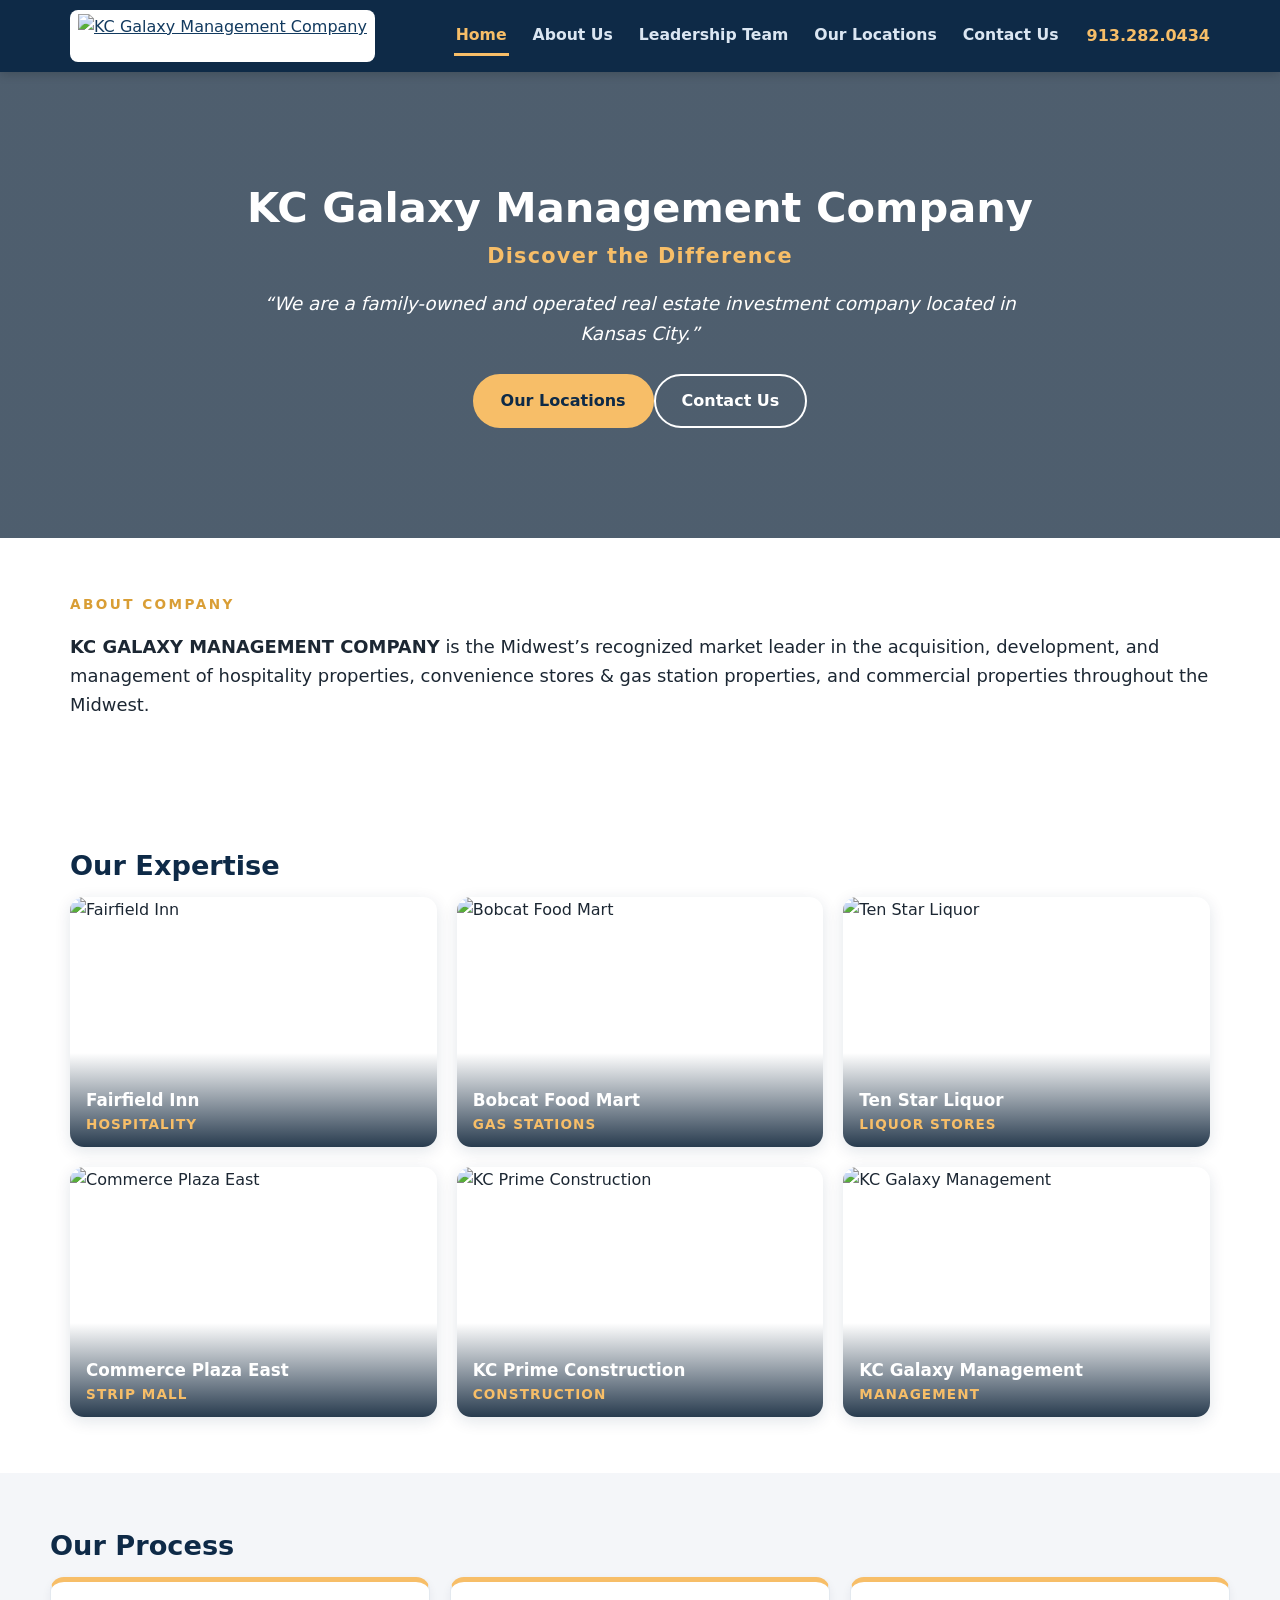
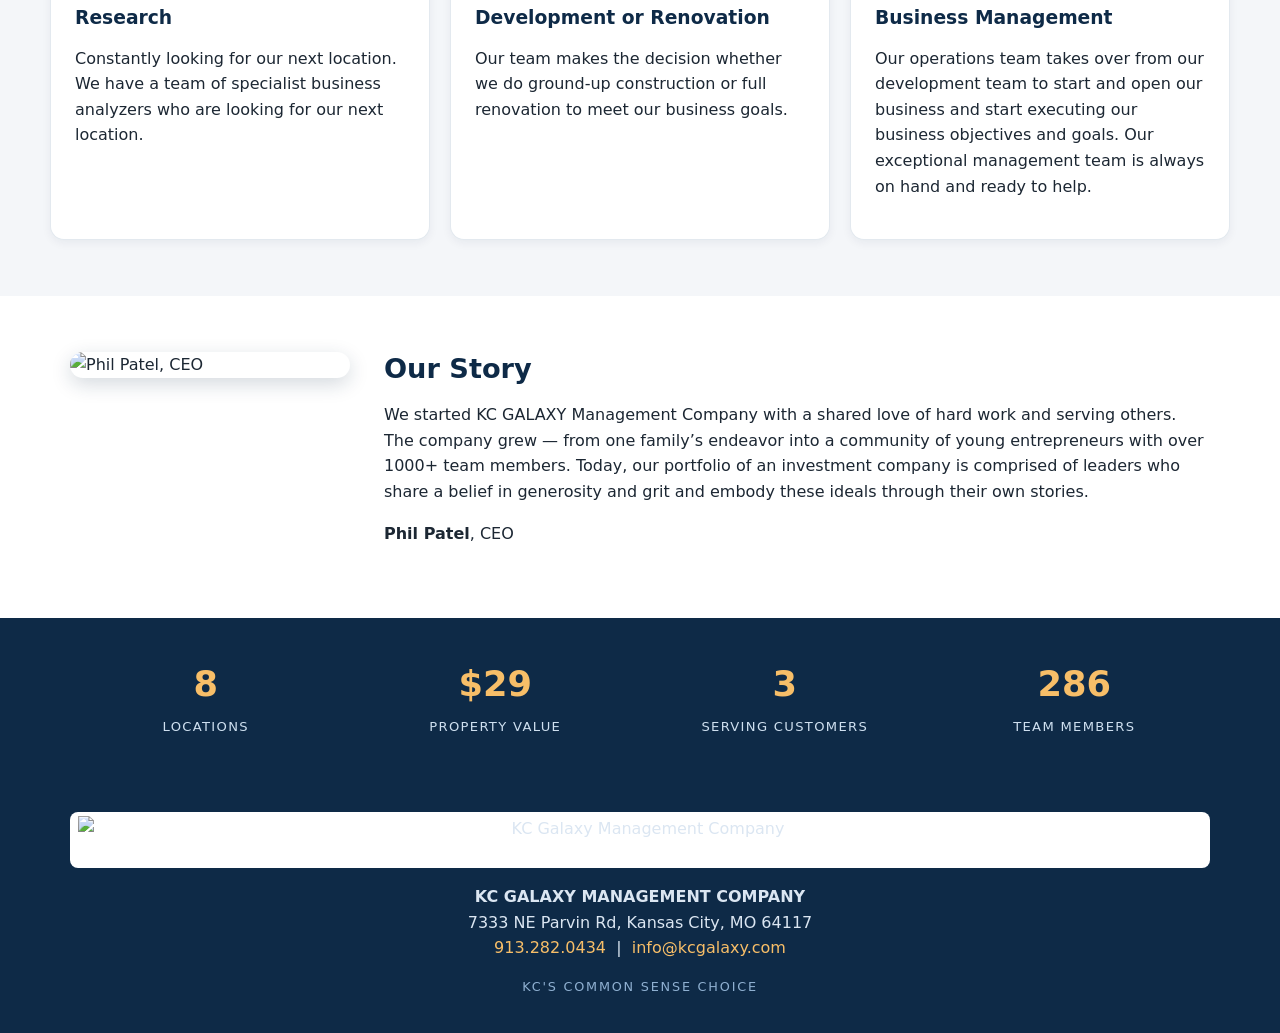
==== index.html @ 601f6ada "KC Galaxy static HTML website — clean rebuild converted from WordPress (5 pages, CSS, JS)" ====
<!DOCTYPE html>
<html lang="en">
<head>
<meta charset="UTF-8">
<meta name="viewport" content="width=device-width, initial-scale=1.0">
<title>KC Galaxy Management Company – Discover the Difference</title>
<meta name="description" content="KC Galaxy Management Company is a family-owned real estate investment company in Kansas City — hospitality, convenience stores, gas stations and commercial properties.">
<link rel="icon" href="assets/img/cropped-jpg-1-01-scaled-1-192x192.jpg">
<link rel="stylesheet" href="assets/style.css">
</head>
<body>
<header class="site-header">
  <div class="wrap header-in">
    <a class="brand" href="index.html"><img src="assets/img/logo.png" alt="KC Galaxy Management Company"></a>
    <button class="nav-toggle" aria-label="Menu" onclick="document.querySelector('.main-nav').classList.toggle('open')">&#9776;</button>
    <nav class="main-nav">
<a href="index.html" class="active">Home</a>
<a href="about.html">About Us</a>
<a href="leadership.html">Leadership Team</a>
<a href="locations.html">Our Locations</a>
<a href="contact.html">Contact Us</a>
    </nav>
    <a class="header-call" href="tel:+19132820434">913.282.0434</a>
  </div>
</header>

<section class="hero">
  <div class="wrap hero-in">
    <h1>KC Galaxy Management Company</h1>
    <p class="hero-tag">Discover the Difference</p>
    <p class="hero-quote">&ldquo;We are a family-owned and operated real estate investment company located in Kansas City.&rdquo;</p>
    <div class="hero-cta"><a class="btn" href="locations.html">Our Locations</a><a class="btn btn-ghost" href="contact.html">Contact Us</a></div>
  </div>
</section>
<section class="wrap section">
  <p class="kicker">About Company</p>
  <p class="lead"><strong>KC GALAXY MANAGEMENT COMPANY</strong> is the Midwest&rsquo;s recognized market leader in the acquisition, development, and management of hospitality properties, convenience stores &amp; gas station properties, and commercial properties throughout the Midwest.</p>
</section>
<section class="wrap section">
  <h2>Our Expertise</h2>
  <div class="exp-grid">
<figure class="exp-card"><img src="assets/img/fairfield-18.jpg" alt="Fairfield Inn" loading="lazy"><figcaption><strong>Fairfield Inn</strong><span>Hospitality</span></figcaption></figure>
<figure class="exp-card"><img src="assets/img/Bobcat-1.jpg" alt="Bobcat Food Mart" loading="lazy"><figcaption><strong>Bobcat Food Mart</strong><span>Gas Stations</span></figcaption></figure>
<figure class="exp-card"><img src="assets/img/Ten-Star-Liquor-5-1-1024x576.jpg" alt="Ten Star Liquor" loading="lazy"><figcaption><strong>Ten Star Liquor</strong><span>Liquor Stores</span></figcaption></figure>
<figure class="exp-card"><img src="assets/img/941-E-23rd-St-Lawrence-KS-primary-photo-1-Large.jpg" alt="Commerce Plaza East" loading="lazy"><figcaption><strong>Commerce Plaza East</strong><span>Strip Mall</span></figcaption></figure>
<figure class="exp-card"><img src="assets/img/IMG_1675-1024x768.jpg" alt="KC Prime Construction" loading="lazy"><figcaption><strong>KC Prime Construction</strong><span>Construction</span></figcaption></figure>
<figure class="exp-card"><img src="assets/img/thumbnail_IMG_4917-e1696533076357-1024x687.jpg" alt="KC Galaxy Management" loading="lazy"><figcaption><strong>KC Galaxy Management</strong><span>Management</span></figcaption></figure>
  </div>
</section>
<section class="section alt">
  <div class="wrap">
    <h2>Our Process</h2>
    <div class="steps">
      <div class="step"><h3>Research</h3><p>Constantly looking for our next location. We have a team of specialist business analyzers who are looking for our next location.</p></div>
      <div class="step"><h3>Development or Renovation</h3><p>Our team makes the decision whether we do ground-up construction or full renovation to meet our business goals.</p></div>
      <div class="step"><h3>Business Management</h3><p>Our operations team takes over from our development team to start and open our business and start executing our business objectives and goals. Our exceptional management team is always on hand and ready to help.</p></div>
    </div>
  </div>
</section>
<section class="wrap section story">
  <img class="story-photo" src="assets/img/WhatsApp-Image-2023-02-01-at-8.28.18-PM-e1696095762791-300x500.jpeg" alt="Phil Patel, CEO">
  <div>
    <h2>Our Story</h2>
    <p>We started KC GALAXY Management Company with a shared love of hard work and serving others. The company grew &mdash; from one family&rsquo;s endeavor into a community of young entrepreneurs with over 1000+ team members. Today, our portfolio of an investment company is comprised of leaders who share a belief in generosity and grit and embody these ideals through their own stories.</p>
    <p><strong>Phil Patel</strong>, CEO</p>
  </div>
</section>
<section class="counters">
  <div class="wrap counters-in">
    <div class="counter"><span class="num" data-count="29">0</span><span class="lbl">Locations</span></div>
    <div class="counter"><span class="num" data-count="100" data-prefix="$" data-suffix="M+">0</span><span class="lbl">Property Value</span></div>
    <div class="counter"><span class="num" data-count="10" data-suffix="M+">0</span><span class="lbl">Serving Customers</span></div>
    <div class="counter"><span class="num" data-count="1000" data-suffix="+">0</span><span class="lbl">Team Members</span></div>
  </div>
</section>

<footer class="site-footer">
  <div class="wrap footer-in">
    <img src="assets/img/logo.png" alt="KC Galaxy Management Company" class="footer-logo">
    <p><strong>KC GALAXY MANAGEMENT COMPANY</strong><br>
    7333 NE Parvin Rd, Kansas City, MO 64117<br>
    <a href="tel:+19132820434">913.282.0434</a> &nbsp;|&nbsp; <a href="mailto:info@kcgalaxy.com">info@kcgalaxy.com</a></p>
    <p class="fine">KC'S COMMON SENSE CHOICE</p>
  </div>
</footer>
<script src="assets/main.js"></script>
</body>
</html>
---- assets/style.css ----
:root{
  --navy:#0e2a47; --navy2:#123a5f; --gold:#f7be68; --gold-d:#d99e35;
  --ink:#1c2733; --muted:#5b6b7b; --bg:#ffffff; --alt:#f4f6f9; --line:#e3e9ef;
  --radius:14px;
}
*{box-sizing:border-box}
html{scroll-behavior:smooth}
body{margin:0;font-family:"Segoe UI",system-ui,-apple-system,Arial,sans-serif;color:var(--ink);background:var(--bg);line-height:1.6}
img{max-width:100%;display:block}
a{color:var(--navy2)}
.wrap{max-width:1180px;margin:0 auto;padding:0 20px}
.section{padding:56px 20px}
.section.alt{background:var(--alt);max-width:none}
.section.alt .wrap{padding:0}
h1,h2,h3,h4{color:var(--navy);line-height:1.25;margin:0 0 14px}
h2{font-size:1.7rem}
.lead{font-size:1.12rem}
.kicker{text-transform:uppercase;letter-spacing:.18em;color:var(--gold-d);font-weight:700;font-size:.85rem;margin:0 0 8px}
.btn{display:inline-block;background:var(--gold);color:var(--navy);font-weight:700;padding:12px 26px;border-radius:999px;text-decoration:none;border:2px solid var(--gold);cursor:pointer;font-size:1rem}
.btn:hover{background:var(--gold-d);border-color:var(--gold-d)}
.btn-ghost{background:transparent;color:#fff;border-color:#fff}
.btn-ghost:hover{background:rgba(255,255,255,.15);border-color:#fff}

/* Header */
.site-header{background:var(--navy);position:sticky;top:0;z-index:50;box-shadow:0 2px 10px rgba(0,0,0,.18)}
.header-in{display:flex;align-items:center;gap:26px;padding-top:10px;padding-bottom:10px}
.brand img{height:52px;width:auto;background:#fff;border-radius:8px;padding:4px 8px}
.main-nav{display:flex;gap:22px;margin-left:auto}
.main-nav a{color:#dbe6f2;text-decoration:none;font-weight:600;font-size:.98rem;padding:6px 2px;border-bottom:3px solid transparent}
.main-nav a:hover{color:#fff}
.main-nav a.active{color:var(--gold);border-color:var(--gold)}
.header-call{color:var(--gold);font-weight:800;text-decoration:none;white-space:nowrap}
.nav-toggle{display:none;background:none;border:none;color:#fff;font-size:1.6rem;margin-left:auto;cursor:pointer}

/* Hero */
.hero{background:linear-gradient(rgba(10,32,54,.72),rgba(10,32,54,.72)),url('img/qtq80-vEx5zf.jpeg') center/cover no-repeat;color:#fff;text-align:center;padding:110px 0}
.hero h1{color:#fff;font-size:2.6rem;margin-bottom:6px}
.hero-tag{color:var(--gold);font-size:1.3rem;font-weight:700;letter-spacing:.06em;margin:0 0 16px}
.hero-quote{font-size:1.15rem;font-style:italic;max-width:760px;margin:0 auto 26px}
.band{background:linear-gradient(120deg,var(--navy),var(--navy2));color:#fff;padding:52px 0}
.band h1{color:#fff;font-size:2.1rem;margin:0}
.band p{color:var(--gold);margin:6px 0 0;font-size:1.05rem}

/* Expertise */
.exp-grid{display:grid;grid-template-columns:repeat(auto-fill,minmax(300px,1fr));gap:20px}
.exp-card{margin:0;border-radius:var(--radius);overflow:hidden;position:relative;box-shadow:0 4px 16px rgba(14,42,71,.12)}
.exp-card img{width:100%;height:250px;object-fit:cover}
.exp-card figcaption{position:absolute;left:0;right:0;bottom:0;background:linear-gradient(transparent,rgba(10,32,54,.88));color:#fff;padding:34px 16px 12px;display:flex;flex-direction:column}
.exp-card figcaption strong{font-size:1.05rem}
.exp-card figcaption span{color:var(--gold);font-size:.85rem;font-weight:600;text-transform:uppercase;letter-spacing:.08em}

/* Process */
.steps{display:grid;grid-template-columns:repeat(auto-fit,minmax(260px,1fr));gap:20px}
.step{background:#fff;border:1px solid var(--line);border-top:5px solid var(--gold);border-radius:var(--radius);padding:24px;box-shadow:0 3px 10px rgba(14,42,71,.06)}

/* Story + counters */
.story{display:grid;grid-template-columns:280px 1fr;gap:34px;align-items:start}
.story-photo{border-radius:var(--radius);box-shadow:0 6px 20px rgba(14,42,71,.18)}
.counters{background:var(--navy);color:#fff}
.counters-in{display:grid;grid-template-columns:repeat(auto-fit,minmax(180px,1fr));gap:18px;text-align:center;padding-top:38px;padding-bottom:38px}
.counter .num{display:block;font-size:2.2rem;font-weight:800;color:var(--gold)}
.counter .lbl{text-transform:uppercase;letter-spacing:.1em;font-size:.82rem;color:#cfe0f0}

/* About */
.about-in{display:grid;grid-template-columns:1fr 340px;gap:36px;align-items:start}
.about-in img{border-radius:var(--radius)}

/* Leadership */
.exec{display:grid;grid-template-columns:220px 1fr;gap:26px;padding:28px 0;border-bottom:1px solid var(--line)}
.exec img{border-radius:var(--radius);width:220px;height:240px;object-fit:cover}
.exec .role{color:var(--gold-d);font-weight:700;text-transform:uppercase;letter-spacing:.08em;font-size:.88rem;margin-top:-8px}
.team-h{margin-top:44px}
.staff-grid{display:grid;grid-template-columns:repeat(auto-fill,minmax(230px,1fr));gap:16px}
.staff-card{background:var(--alt);border:1px solid var(--line);border-radius:var(--radius);padding:18px}
.staff-card h4{margin:0 0 4px}
.staff-card p{margin:0;color:var(--muted);font-size:.92rem}

/* Locations */
.loc-grid{display:grid;grid-template-columns:repeat(auto-fill,minmax(300px,1fr));gap:20px}
.loc-card{background:#fff;border:1px solid var(--line);border-radius:var(--radius);overflow:hidden;box-shadow:0 3px 12px rgba(14,42,71,.07);display:flex;flex-direction:column}
.loc-card img{width:100%;height:210px;object-fit:cover}
.loc-body{padding:16px 18px 18px;display:flex;flex-direction:column;gap:4px;flex:1}
.loc-body h3{margin:0;font-size:1.08rem}
.loc-body .addr{margin:0;color:var(--muted);font-size:.95rem}
.card-link{margin-top:auto;padding-top:10px;font-weight:700;color:var(--gold-d);text-decoration:none}
.card-link:hover{text-decoration:underline}

/* Contact */
.contact-grid{display:grid;grid-template-columns:1fr 1fr;gap:44px;align-items:start}
.contact-photo{width:180px;border-radius:var(--radius);margin:14px 0}
.map iframe{width:100%;height:260px;border:0;border-radius:var(--radius)}
.contact-form{display:flex;flex-direction:column;gap:14px;background:var(--alt);border:1px solid var(--line);border-radius:var(--radius);padding:24px}
.contact-form label{font-weight:600;display:flex;flex-direction:column;gap:6px}
.contact-form input,.contact-form select,.contact-form textarea{font:inherit;padding:11px 12px;border:1px solid #c7d2dd;border-radius:9px;background:#fff;width:100%}
.contact-form button{align-self:flex-start}

/* Footer */
.site-footer{background:var(--navy);color:#dbe6f2;margin-top:0}
.footer-in{text-align:center;padding-top:36px;padding-bottom:36px}
.footer-logo{height:56px;width:auto;margin:0 auto 14px;background:#fff;border-radius:8px;padding:4px 8px}
.site-footer a{color:var(--gold);text-decoration:none}
.site-footer .fine{color:#8fb0d1;letter-spacing:.14em;font-size:.8rem;margin-bottom:0}

@media (max-width:820px){
  .main-nav{display:none;position:absolute;top:100%;left:0;right:0;background:var(--navy);flex-direction:column;padding:14px 22px;gap:10px}
  .main-nav.open{display:flex}
  .nav-toggle{display:block}
  .header-call{display:none}
  .hero{padding:70px 0}
  .hero h1{font-size:2rem}
  .story,.about-in,.contact-grid{grid-template-columns:1fr}
  .exec{grid-template-columns:1fr}
  .exec img{width:200px;height:auto}
}
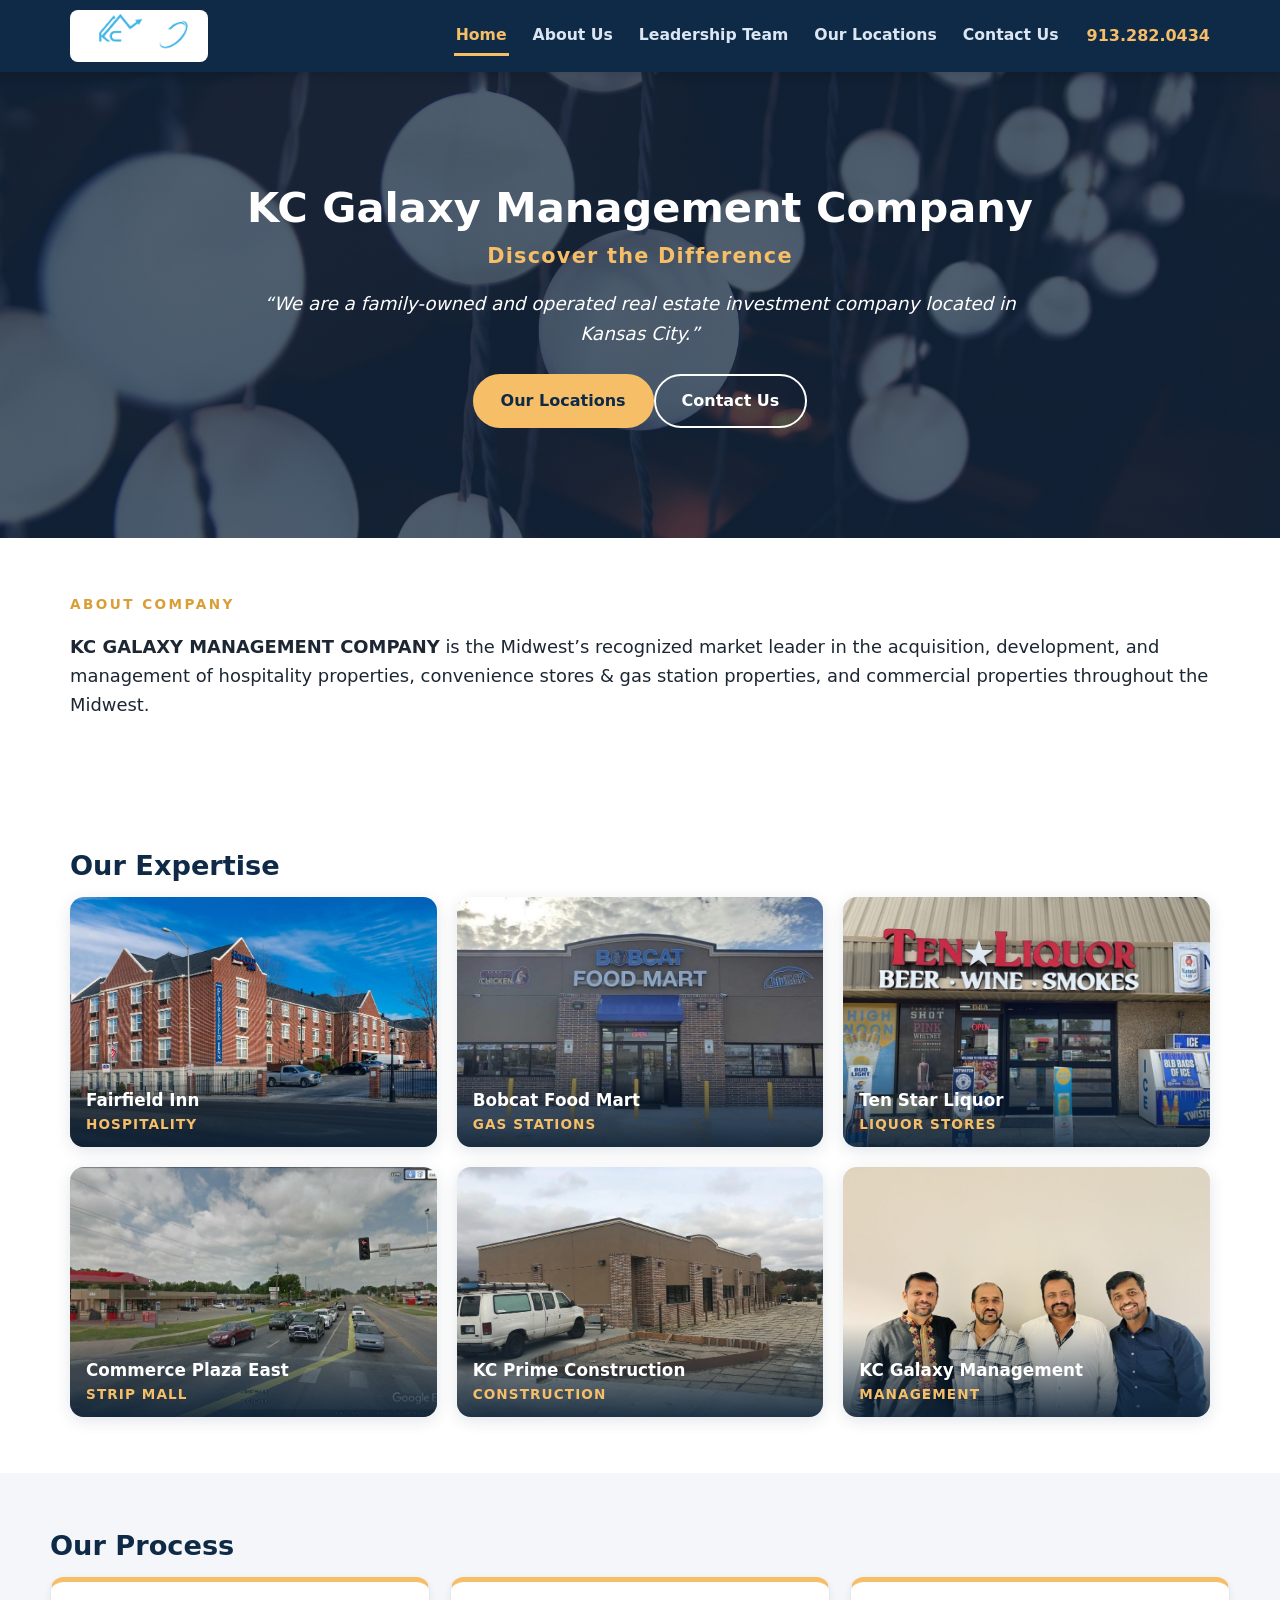
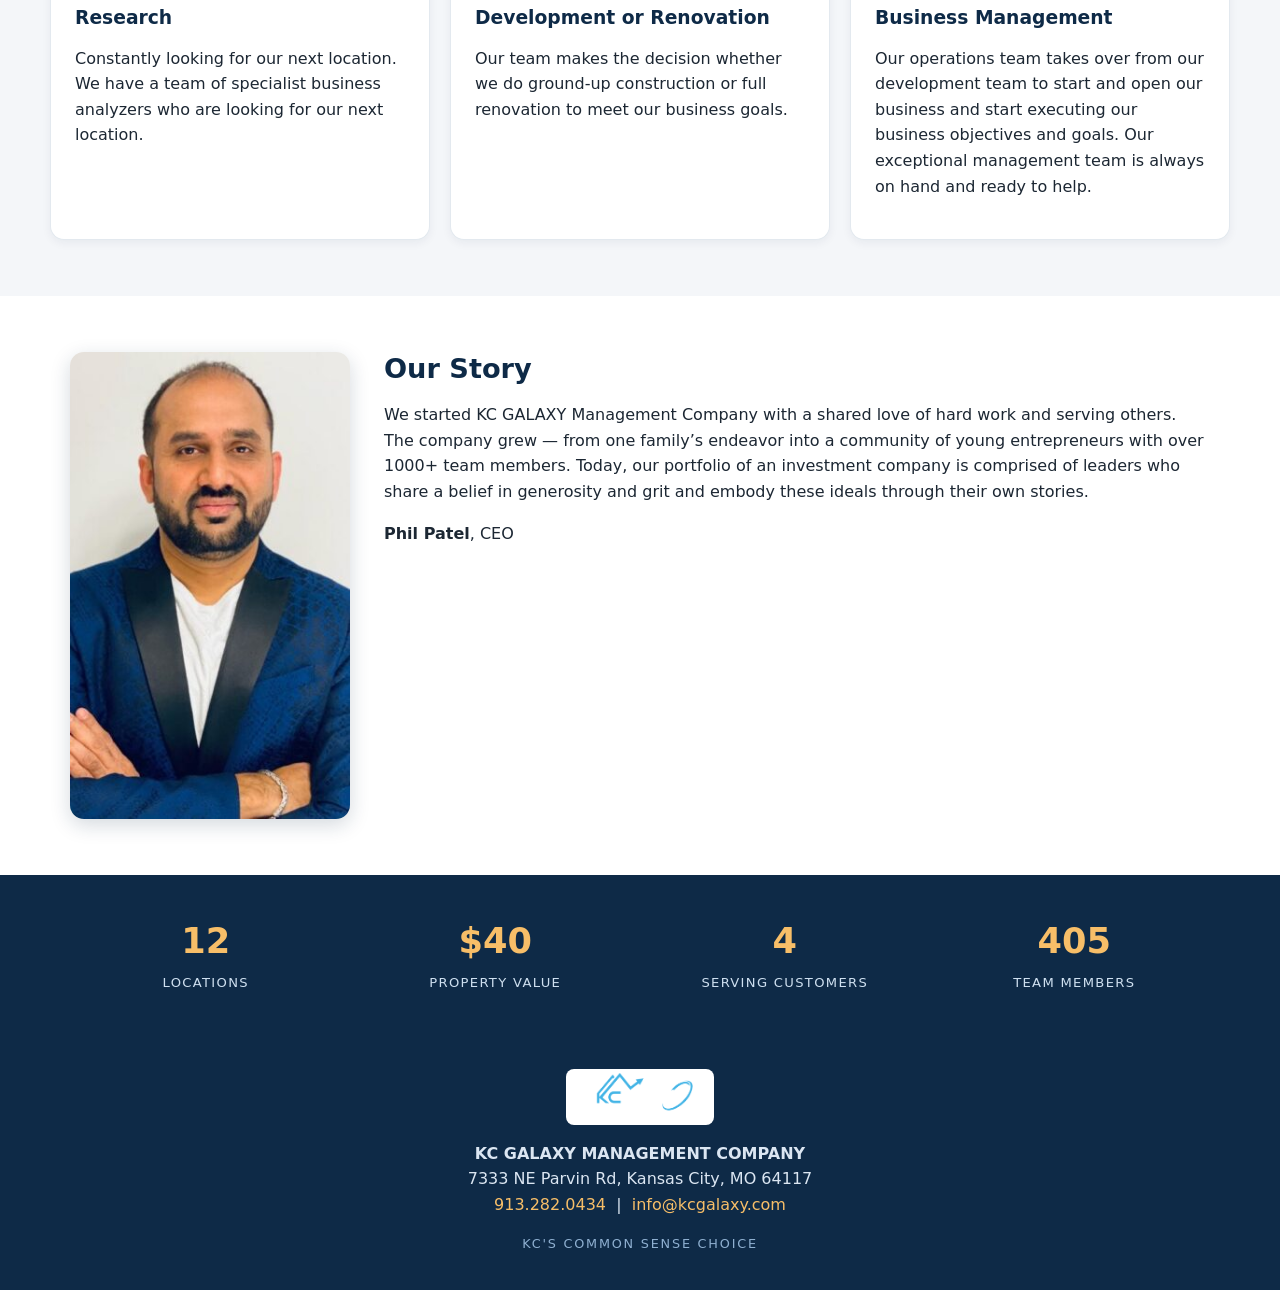
==== commit 38ae065a: "Fix image paths: point pages and CSS to the img/ folder at repo root" ====
--- a/index.html
+++ b/index.html
@@ -5,13 +5,13 @@
 <meta name="viewport" content="width=device-width, initial-scale=1.0">
 <title>KC Galaxy Management Company – Discover the Difference</title>
 <meta name="description" content="KC Galaxy Management Company is a family-owned real estate investment company in Kansas City — hospitality, convenience stores, gas stations and commercial properties.">
-<link rel="icon" href="assets/img/cropped-jpg-1-01-scaled-1-192x192.jpg">
+<link rel="icon" href="img/cropped-jpg-1-01-scaled-1-192x192.jpg">
 <link rel="stylesheet" href="assets/style.css">
 </head>
 <body>
 <header class="site-header">
   <div class="wrap header-in">
-    <a class="brand" href="index.html"><img src="assets/img/logo.png" alt="KC Galaxy Management Company"></a>
+    <a class="brand" href="index.html"><img src="img/logo.png" alt="KC Galaxy Management Company"></a>
     <button class="nav-toggle" aria-label="Menu" onclick="document.querySelector('.main-nav').classList.toggle('open')">&#9776;</button>
     <nav class="main-nav">
 <a href="index.html" class="active">Home</a>
@@ -39,12 +39,12 @@
 <section class="wrap section">
   <h2>Our Expertise</h2>
   <div class="exp-grid">
-<figure class="exp-card"><img src="assets/img/fairfield-18.jpg" alt="Fairfield Inn" loading="lazy"><figcaption><strong>Fairfield Inn</strong><span>Hospitality</span></figcaption></figure>
-<figure class="exp-card"><img src="assets/img/Bobcat-1.jpg" alt="Bobcat Food Mart" loading="lazy"><figcaption><strong>Bobcat Food Mart</strong><span>Gas Stations</span></figcaption></figure>
-<figure class="exp-card"><img src="assets/img/Ten-Star-Liquor-5-1-1024x576.jpg" alt="Ten Star Liquor" loading="lazy"><figcaption><strong>Ten Star Liquor</strong><span>Liquor Stores</span></figcaption></figure>
-<figure class="exp-card"><img src="assets/img/941-E-23rd-St-Lawrence-KS-primary-photo-1-Large.jpg" alt="Commerce Plaza East" loading="lazy"><figcaption><strong>Commerce Plaza East</strong><span>Strip Mall</span></figcaption></figure>
-<figure class="exp-card"><img src="assets/img/IMG_1675-1024x768.jpg" alt="KC Prime Construction" loading="lazy"><figcaption><strong>KC Prime Construction</strong><span>Construction</span></figcaption></figure>
-<figure class="exp-card"><img src="assets/img/thumbnail_IMG_4917-e1696533076357-1024x687.jpg" alt="KC Galaxy Management" loading="lazy"><figcaption><strong>KC Galaxy Management</strong><span>Management</span></figcaption></figure>
+<figure class="exp-card"><img src="img/fairfield-18.jpg" alt="Fairfield Inn" loading="lazy"><figcaption><strong>Fairfield Inn</strong><span>Hospitality</span></figcaption></figure>
+<figure class="exp-card"><img src="img/Bobcat-1.jpg" alt="Bobcat Food Mart" loading="lazy"><figcaption><strong>Bobcat Food Mart</strong><span>Gas Stations</span></figcaption></figure>
+<figure class="exp-card"><img src="img/Ten-Star-Liquor-5-1-1024x576.jpg" alt="Ten Star Liquor" loading="lazy"><figcaption><strong>Ten Star Liquor</strong><span>Liquor Stores</span></figcaption></figure>
+<figure class="exp-card"><img src="img/941-E-23rd-St-Lawrence-KS-primary-photo-1-Large.jpg" alt="Commerce Plaza East" loading="lazy"><figcaption><strong>Commerce Plaza East</strong><span>Strip Mall</span></figcaption></figure>
+<figure class="exp-card"><img src="img/IMG_1675-1024x768.jpg" alt="KC Prime Construction" loading="lazy"><figcaption><strong>KC Prime Construction</strong><span>Construction</span></figcaption></figure>
+<figure class="exp-card"><img src="img/thumbnail_IMG_4917-e1696533076357-1024x687.jpg" alt="KC Galaxy Management" loading="lazy"><figcaption><strong>KC Galaxy Management</strong><span>Management</span></figcaption></figure>
   </div>
 </section>
 <section class="section alt">
@@ -58,7 +58,7 @@
   </div>
 </section>
 <section class="wrap section story">
-  <img class="story-photo" src="assets/img/WhatsApp-Image-2023-02-01-at-8.28.18-PM-e1696095762791-300x500.jpeg" alt="Phil Patel, CEO">
+  <img class="story-photo" src="img/WhatsApp-Image-2023-02-01-at-8.28.18-PM-e1696095762791-300x500.jpeg" alt="Phil Patel, CEO">
   <div>
     <h2>Our Story</h2>
     <p>We started KC GALAXY Management Company with a shared love of hard work and serving others. The company grew &mdash; from one family&rsquo;s endeavor into a community of young entrepreneurs with over 1000+ team members. Today, our portfolio of an investment company is comprised of leaders who share a belief in generosity and grit and embody these ideals through their own stories.</p>
@@ -76,7 +76,7 @@
 
 <footer class="site-footer">
   <div class="wrap footer-in">
-    <img src="assets/img/logo.png" alt="KC Galaxy Management Company" class="footer-logo">
+    <img src="img/logo.png" alt="KC Galaxy Management Company" class="footer-logo">
     <p><strong>KC GALAXY MANAGEMENT COMPANY</strong><br>
     7333 NE Parvin Rd, Kansas City, MO 64117<br>
     <a href="tel:+19132820434">913.282.0434</a> &nbsp;|&nbsp; <a href="mailto:info@kcgalaxy.com">info@kcgalaxy.com</a></p>
--- a/assets/style.css
+++ b/assets/style.css
@@ -33,7 +33,7 @@
 .nav-toggle{display:none;background:none;border:none;color:#fff;font-size:1.6rem;margin-left:auto;cursor:pointer}
 
 /* Hero */
-.hero{background:linear-gradient(rgba(10,32,54,.72),rgba(10,32,54,.72)),url('img/qtq80-vEx5zf.jpeg') center/cover no-repeat;color:#fff;text-align:center;padding:110px 0}
+.hero{background:linear-gradient(rgba(10,32,54,.72),rgba(10,32,54,.72)),url('../img/qtq80-vEx5zf.jpeg') center/cover no-repeat;color:#fff;text-align:center;padding:110px 0}
 .hero h1{color:#fff;font-size:2.6rem;margin-bottom:6px}
 .hero-tag{color:var(--gold);font-size:1.3rem;font-weight:700;letter-spacing:.06em;margin:0 0 16px}
 .hero-quote{font-size:1.15rem;font-style:italic;max-width:760px;margin:0 auto 26px}
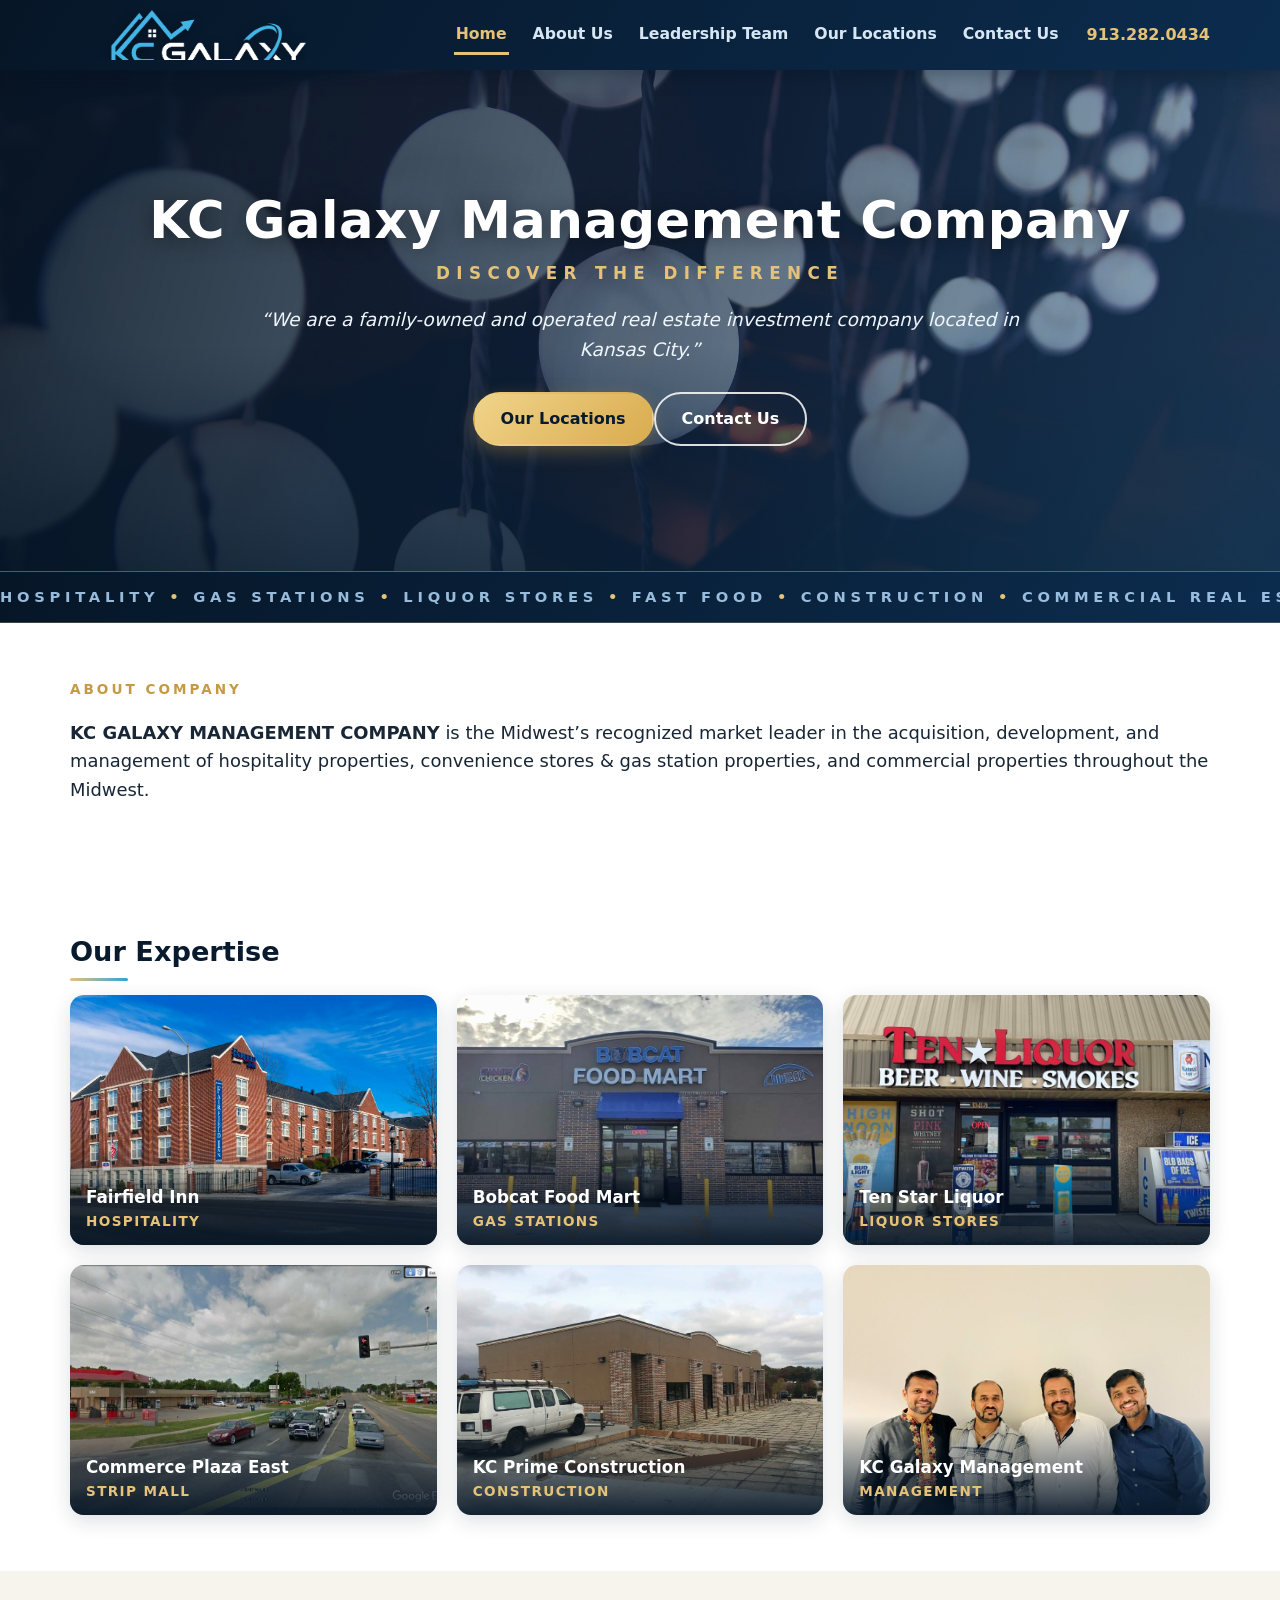
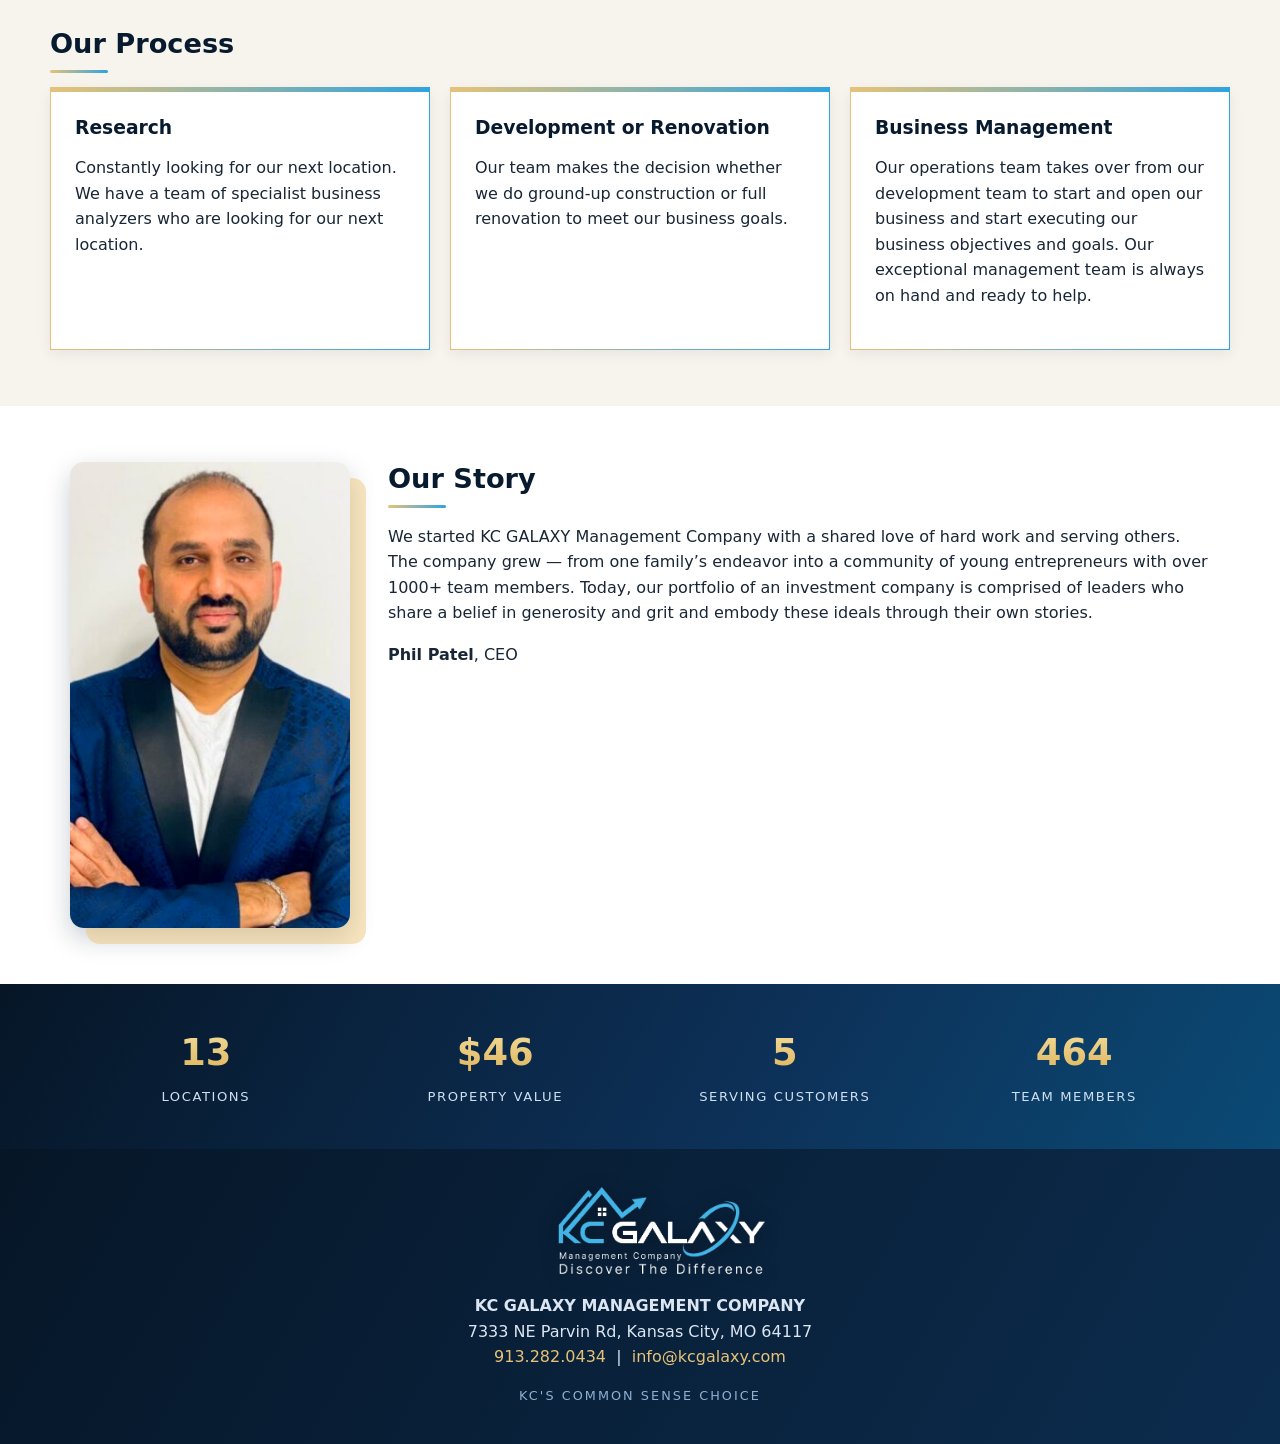
==== commit 43f2a402: "Premium redesign: logo treatment, colour grading, motion (Ken Burns hero, marquee, scroll reveal)" ====
--- a/index.html
+++ b/index.html
@@ -32,6 +32,7 @@
     <div class="hero-cta"><a class="btn" href="locations.html">Our Locations</a><a class="btn btn-ghost" href="contact.html">Contact Us</a></div>
   </div>
 </section>
+<div class="marquee" aria-hidden="true"><div class="marquee-track"><span>Hospitality <b>&bull;</b> Gas Stations <b>&bull;</b> Liquor Stores <b>&bull;</b> Fast Food <b>&bull;</b> Construction <b>&bull;</b> Commercial Real Estate <b>&bull;</b> </span><span>Hospitality <b>&bull;</b> Gas Stations <b>&bull;</b> Liquor Stores <b>&bull;</b> Fast Food <b>&bull;</b> Construction <b>&bull;</b> Commercial Real Estate <b>&bull;</b> </span></div></div>
 <section class="wrap section">
   <p class="kicker">About Company</p>
   <p class="lead"><strong>KC GALAXY MANAGEMENT COMPANY</strong> is the Midwest&rsquo;s recognized market leader in the acquisition, development, and management of hospitality properties, convenience stores &amp; gas station properties, and commercial properties throughout the Midwest.</p>
--- a/assets/style.css
+++ b/assets/style.css
@@ -1,6 +1,6 @@
 :root{
-  --navy:#0e2a47; --navy2:#123a5f; --gold:#f7be68; --gold-d:#d99e35;
-  --ink:#1c2733; --muted:#5b6b7b; --bg:#ffffff; --alt:#f4f6f9; --line:#e3e9ef;
+  --navy:#071a2e; --navy2:#0c2c4e; --blue:#2ea3e0; --gold:#e6c278; --gold-d:#c49a45;
+  --ink:#182635; --muted:#5b6b7b; --bg:#ffffff; --alt:#f7f4ee; --line:#e4e7ea;
   --radius:14px;
 }
 *{box-sizing:border-box}
@@ -8,58 +8,83 @@
 body{margin:0;font-family:"Segoe UI",system-ui,-apple-system,Arial,sans-serif;color:var(--ink);background:var(--bg);line-height:1.6}
 img{max-width:100%;display:block}
 a{color:var(--navy2)}
+::selection{background:var(--gold);color:var(--navy)}
 .wrap{max-width:1180px;margin:0 auto;padding:0 20px}
 .section{padding:56px 20px}
 .section.alt{background:var(--alt);max-width:none}
 .section.alt .wrap{padding:0}
 h1,h2,h3,h4{color:var(--navy);line-height:1.25;margin:0 0 14px}
-h2{font-size:1.7rem}
+h2{font-size:1.7rem;position:relative;padding-bottom:12px}
+.section h2::after{content:'';position:absolute;left:0;bottom:0;width:58px;height:3px;border-radius:2px;background:linear-gradient(90deg,var(--gold),var(--blue))}
 .lead{font-size:1.12rem}
-.kicker{text-transform:uppercase;letter-spacing:.18em;color:var(--gold-d);font-weight:700;font-size:.85rem;margin:0 0 8px}
-.btn{display:inline-block;background:var(--gold);color:var(--navy);font-weight:700;padding:12px 26px;border-radius:999px;text-decoration:none;border:2px solid var(--gold);cursor:pointer;font-size:1rem}
-.btn:hover{background:var(--gold-d);border-color:var(--gold-d)}
-.btn-ghost{background:transparent;color:#fff;border-color:#fff}
-.btn-ghost:hover{background:rgba(255,255,255,.15);border-color:#fff}
+.kicker{text-transform:uppercase;letter-spacing:.22em;color:var(--gold-d);font-weight:700;font-size:.85rem;margin:0 0 8px}
+.btn{display:inline-block;position:relative;overflow:hidden;background:linear-gradient(135deg,#f0d48a,#d9ab4e);color:var(--navy);font-weight:700;padding:12px 26px;border-radius:999px;text-decoration:none;border:2px solid transparent;cursor:pointer;font-size:1rem;box-shadow:0 6px 18px rgba(196,154,69,.35)}
+.btn::after{content:'';position:absolute;top:0;left:-90%;width:45%;height:100%;background:linear-gradient(100deg,transparent,rgba(255,255,255,.55),transparent);transform:skewX(-20deg);transition:left .6s ease}
+.btn:hover::after{left:140%}
+.btn:hover{filter:brightness(1.05)}
+.btn-ghost{background:transparent;color:#fff;border-color:rgba(255,255,255,.85);box-shadow:none}
+.btn-ghost:hover{background:rgba(255,255,255,.14)}
 
 /* Header */
-.site-header{background:var(--navy);position:sticky;top:0;z-index:50;box-shadow:0 2px 10px rgba(0,0,0,.18)}
+.site-header{background:linear-gradient(120deg,#061627,var(--navy2));position:sticky;top:0;z-index:50;box-shadow:0 4px 18px rgba(4,16,29,.35)}
 .header-in{display:flex;align-items:center;gap:26px;padding-top:10px;padding-bottom:10px}
-.brand img{height:52px;width:auto;background:#fff;border-radius:8px;padding:4px 8px}
+.brand{display:block;width:236px;height:50px;overflow:hidden;flex:none}
+.brand img{width:236px;height:auto;filter:drop-shadow(0 2px 6px rgba(0,0,0,.4))}
 .main-nav{display:flex;gap:22px;margin-left:auto}
-.main-nav a{color:#dbe6f2;text-decoration:none;font-weight:600;font-size:.98rem;padding:6px 2px;border-bottom:3px solid transparent}
+.main-nav a{color:#d7e6f3;text-decoration:none;font-weight:600;font-size:.98rem;padding:6px 2px;border-bottom:3px solid transparent;transition:color .25s}
 .main-nav a:hover{color:#fff}
 .main-nav a.active{color:var(--gold);border-color:var(--gold)}
 .header-call{color:var(--gold);font-weight:800;text-decoration:none;white-space:nowrap}
 .nav-toggle{display:none;background:none;border:none;color:#fff;font-size:1.6rem;margin-left:auto;cursor:pointer}
 
-/* Hero */
-.hero{background:linear-gradient(rgba(10,32,54,.72),rgba(10,32,54,.72)),url('../img/qtq80-vEx5zf.jpeg') center/cover no-repeat;color:#fff;text-align:center;padding:110px 0}
-.hero h1{color:#fff;font-size:2.6rem;margin-bottom:6px}
-.hero-tag{color:var(--gold);font-size:1.3rem;font-weight:700;letter-spacing:.06em;margin:0 0 16px}
-.hero-quote{font-size:1.15rem;font-style:italic;max-width:760px;margin:0 auto 26px}
-.band{background:linear-gradient(120deg,var(--navy),var(--navy2));color:#fff;padding:52px 0}
+/* Hero — Ken Burns motion photo, premium grade */
+.hero{position:relative;overflow:hidden;color:#fff;text-align:center;padding:118px 0;background:var(--navy)}
+.hero::before{content:'';position:absolute;inset:0;background:url('../img/qtq80-vEx5zf.jpeg') center/cover no-repeat;filter:saturate(1.12) contrast(1.07);animation:kb 24s ease-in-out infinite alternate}
+.hero::after{content:'';position:absolute;inset:0;background:linear-gradient(105deg,rgba(5,20,36,.90),rgba(8,34,60,.66) 55%,rgba(23,84,128,.48)),linear-gradient(to top,rgba(5,20,36,.65),transparent 45%)}
+.hero-in{position:relative;z-index:2}
+.hero h1{color:#fff;font-size:clamp(2.1rem,5vw,3.2rem);letter-spacing:.01em;margin-bottom:8px;text-shadow:0 3px 22px rgba(0,0,0,.45)}
+.hero-tag{color:var(--gold);font-size:1.05rem;font-weight:700;letter-spacing:.38em;text-transform:uppercase;margin:0 0 18px}
+.hero-quote{font-size:1.16rem;font-style:italic;max-width:780px;margin:0 auto 28px;color:#eef5fb}
+@keyframes kb{from{transform:scale(1) translateY(0)}to{transform:scale(1.14) translateY(-1.5%)}}
+
+/* Marquee */
+.marquee{background:linear-gradient(120deg,#061627,var(--navy2));border-top:1px solid rgba(230,194,120,.4);border-bottom:1px solid rgba(230,194,120,.25);overflow:hidden;padding:13px 0}
+.marquee-track{display:flex;width:max-content;animation:mq 32s linear infinite}
+.marquee-track span{white-space:nowrap;font-size:.92rem;font-weight:700;letter-spacing:.32em;text-transform:uppercase;color:rgba(168,205,238,.9);padding-right:.5em}
+.marquee-track b{color:var(--gold);font-weight:700}
+@keyframes mq{to{transform:translateX(-50%)}}
+
+/* Page band with graded photo */
+.band{position:relative;color:#fff;padding:56px 0;background:linear-gradient(rgba(6,22,39,.90),rgba(9,38,66,.84)),url('../img/qtq80-vEx5zf.jpeg') center 32%/cover no-repeat}
 .band h1{color:#fff;font-size:2.1rem;margin:0}
-.band p{color:var(--gold);margin:6px 0 0;font-size:1.05rem}
+.band p{color:var(--gold);margin:6px 0 0;font-size:1.05rem;letter-spacing:.04em}
+
+/* Scroll reveal */
+.rv{opacity:0;transform:translateY(26px);transition:opacity .85s ease,transform .85s ease}
+.rv.in{opacity:1;transform:none}
 
 /* Expertise */
 .exp-grid{display:grid;grid-template-columns:repeat(auto-fill,minmax(300px,1fr));gap:20px}
-.exp-card{margin:0;border-radius:var(--radius);overflow:hidden;position:relative;box-shadow:0 4px 16px rgba(14,42,71,.12)}
-.exp-card img{width:100%;height:250px;object-fit:cover}
-.exp-card figcaption{position:absolute;left:0;right:0;bottom:0;background:linear-gradient(transparent,rgba(10,32,54,.88));color:#fff;padding:34px 16px 12px;display:flex;flex-direction:column}
+.exp-card{margin:0;border-radius:var(--radius);overflow:hidden;position:relative;box-shadow:0 6px 20px rgba(7,26,46,.14);transition:transform .45s ease,box-shadow .45s ease}
+.exp-card:hover{transform:translateY(-6px);box-shadow:0 20px 38px rgba(7,26,46,.24)}
+.exp-card img{width:100%;height:250px;object-fit:cover;filter:saturate(1.1) contrast(1.07) brightness(.99);transition:transform .9s ease}
+.exp-card:hover img{transform:scale(1.08)}
+.exp-card figcaption{position:absolute;left:0;right:0;bottom:0;background:linear-gradient(transparent,rgba(6,22,39,.92));color:#fff;padding:38px 16px 12px;display:flex;flex-direction:column}
 .exp-card figcaption strong{font-size:1.05rem}
-.exp-card figcaption span{color:var(--gold);font-size:.85rem;font-weight:600;text-transform:uppercase;letter-spacing:.08em}
+.exp-card figcaption span{color:var(--gold);font-size:.85rem;font-weight:600;text-transform:uppercase;letter-spacing:.1em}
 
 /* Process */
 .steps{display:grid;grid-template-columns:repeat(auto-fit,minmax(260px,1fr));gap:20px}
-.step{background:#fff;border:1px solid var(--line);border-top:5px solid var(--gold);border-radius:var(--radius);padding:24px;box-shadow:0 3px 10px rgba(14,42,71,.06)}
+.step{background:#fff;border:1px solid var(--line);border-top:5px solid;border-image:linear-gradient(90deg,var(--gold),var(--blue)) 1;border-radius:6px;padding:24px;box-shadow:0 4px 14px rgba(7,26,46,.07);transition:transform .4s ease,box-shadow .4s ease}
+.step:hover{transform:translateY(-5px);box-shadow:0 16px 30px rgba(7,26,46,.14)}
 
 /* Story + counters */
-.story{display:grid;grid-template-columns:280px 1fr;gap:34px;align-items:start}
-.story-photo{border-radius:var(--radius);box-shadow:0 6px 20px rgba(14,42,71,.18)}
-.counters{background:var(--navy);color:#fff}
-.counters-in{display:grid;grid-template-columns:repeat(auto-fit,minmax(180px,1fr));gap:18px;text-align:center;padding-top:38px;padding-bottom:38px}
-.counter .num{display:block;font-size:2.2rem;font-weight:800;color:var(--gold)}
-.counter .lbl{text-transform:uppercase;letter-spacing:.1em;font-size:.82rem;color:#cfe0f0}
+.story{display:grid;grid-template-columns:280px 1fr;gap:38px;align-items:start}
+.story-photo{border-radius:var(--radius);filter:saturate(1.08) contrast(1.05);box-shadow:16px 16px 0 rgba(230,194,120,.45),0 10px 26px rgba(7,26,46,.22)}
+.counters{background:linear-gradient(120deg,#061627,#0d3057 58%,#0a4a75);color:#fff}
+.counters-in{display:grid;grid-template-columns:repeat(auto-fit,minmax(180px,1fr));gap:18px;text-align:center;padding-top:40px;padding-bottom:40px}
+.counter .num{display:block;font-size:2.3rem;font-weight:800;color:var(--gold);background:linear-gradient(180deg,#f6e2a4,#d9ab4e);-webkit-background-clip:text;background-clip:text;-webkit-text-fill-color:transparent}
+.counter .lbl{text-transform:uppercase;letter-spacing:.12em;font-size:.82rem;color:#cfe0f0}
 
 /* About */
 .about-in{display:grid;grid-template-columns:1fr 340px;gap:36px;align-items:start}
@@ -67,18 +92,21 @@
 
 /* Leadership */
 .exec{display:grid;grid-template-columns:220px 1fr;gap:26px;padding:28px 0;border-bottom:1px solid var(--line)}
-.exec img{border-radius:var(--radius);width:220px;height:240px;object-fit:cover}
-.exec .role{color:var(--gold-d);font-weight:700;text-transform:uppercase;letter-spacing:.08em;font-size:.88rem;margin-top:-8px}
+.exec img{border-radius:var(--radius);width:220px;height:240px;object-fit:cover;filter:saturate(1.07) contrast(1.05);box-shadow:10px 10px 0 rgba(46,163,224,.18)}
+.exec .role{color:var(--gold-d);font-weight:700;text-transform:uppercase;letter-spacing:.09em;font-size:.88rem;margin-top:-8px}
 .team-h{margin-top:44px}
 .staff-grid{display:grid;grid-template-columns:repeat(auto-fill,minmax(230px,1fr));gap:16px}
-.staff-card{background:var(--alt);border:1px solid var(--line);border-radius:var(--radius);padding:18px}
+.staff-card{background:linear-gradient(160deg,#fff,var(--alt));border:1px solid var(--line);border-radius:var(--radius);padding:18px;transition:transform .35s ease,box-shadow .35s ease}
+.staff-card:hover{transform:translateY(-4px);box-shadow:0 12px 24px rgba(7,26,46,.12)}
 .staff-card h4{margin:0 0 4px}
 .staff-card p{margin:0;color:var(--muted);font-size:.92rem}
 
 /* Locations */
 .loc-grid{display:grid;grid-template-columns:repeat(auto-fill,minmax(300px,1fr));gap:20px}
-.loc-card{background:#fff;border:1px solid var(--line);border-radius:var(--radius);overflow:hidden;box-shadow:0 3px 12px rgba(14,42,71,.07);display:flex;flex-direction:column}
-.loc-card img{width:100%;height:210px;object-fit:cover}
+.loc-card{background:#fff;border:1px solid var(--line);border-radius:var(--radius);overflow:hidden;box-shadow:0 4px 14px rgba(7,26,46,.08);display:flex;flex-direction:column;transition:transform .45s ease,box-shadow .45s ease}
+.loc-card:hover{transform:translateY(-6px);box-shadow:0 20px 38px rgba(7,26,46,.20)}
+.loc-card img{width:100%;height:210px;object-fit:cover;filter:saturate(1.1) contrast(1.07) brightness(.99);transition:transform .9s ease}
+.loc-card:hover img{transform:scale(1.07)}
 .loc-body{padding:16px 18px 18px;display:flex;flex-direction:column;gap:4px;flex:1}
 .loc-body h3{margin:0;font-size:1.08rem}
 .loc-body .addr{margin:0;color:var(--muted);font-size:.95rem}
@@ -87,28 +115,36 @@
 
 /* Contact */
 .contact-grid{display:grid;grid-template-columns:1fr 1fr;gap:44px;align-items:start}
-.contact-photo{width:180px;border-radius:var(--radius);margin:14px 0}
+.contact-photo{width:180px;border-radius:var(--radius);margin:14px 0;filter:saturate(1.07) contrast(1.05);box-shadow:10px 10px 0 rgba(230,194,120,.4)}
 .map iframe{width:100%;height:260px;border:0;border-radius:var(--radius)}
-.contact-form{display:flex;flex-direction:column;gap:14px;background:var(--alt);border:1px solid var(--line);border-radius:var(--radius);padding:24px}
+.contact-form{display:flex;flex-direction:column;gap:14px;background:linear-gradient(165deg,#fff,var(--alt));border:1px solid var(--line);border-radius:var(--radius);padding:24px;box-shadow:0 8px 24px rgba(7,26,46,.08)}
 .contact-form label{font-weight:600;display:flex;flex-direction:column;gap:6px}
-.contact-form input,.contact-form select,.contact-form textarea{font:inherit;padding:11px 12px;border:1px solid #c7d2dd;border-radius:9px;background:#fff;width:100%}
+.contact-form input,.contact-form select,.contact-form textarea{font:inherit;padding:11px 12px;border:1px solid #c7d2dd;border-radius:9px;background:#fff;width:100%;transition:border-color .25s,box-shadow .25s}
+.contact-form input:focus,.contact-form select:focus,.contact-form textarea:focus{outline:none;border-color:var(--gold-d);box-shadow:0 0 0 3px rgba(230,194,120,.35)}
 .contact-form button{align-self:flex-start}
 
 /* Footer */
-.site-footer{background:var(--navy);color:#dbe6f2;margin-top:0}
-.footer-in{text-align:center;padding-top:36px;padding-bottom:36px}
-.footer-logo{height:56px;width:auto;margin:0 auto 14px;background:#fff;border-radius:8px;padding:4px 8px}
+.site-footer{background:linear-gradient(120deg,#061627,var(--navy2));color:#dbe6f2}
+.footer-in{text-align:center;padding-top:38px;padding-bottom:38px}
+.footer-logo{width:250px;height:auto;margin:0 auto 14px;filter:drop-shadow(0 3px 10px rgba(0,0,0,.4))}
 .site-footer a{color:var(--gold);text-decoration:none}
-.site-footer .fine{color:#8fb0d1;letter-spacing:.14em;font-size:.8rem;margin-bottom:0}
+.site-footer .fine{color:#8fb0d1;letter-spacing:.16em;font-size:.8rem;margin-bottom:0}
 
+@media (prefers-reduced-motion: reduce){
+  .rv{opacity:1;transform:none;transition:none}
+  .hero::before{animation:none}
+  .marquee-track{animation-duration:90s}
+}
 @media (max-width:820px){
   .main-nav{display:none;position:absolute;top:100%;left:0;right:0;background:var(--navy);flex-direction:column;padding:14px 22px;gap:10px}
   .main-nav.open{display:flex}
   .nav-toggle{display:block}
   .header-call{display:none}
-  .hero{padding:70px 0}
-  .hero h1{font-size:2rem}
+  .brand{width:186px;height:40px}
+  .brand img{width:186px}
+  .hero{padding:76px 0}
   .story,.about-in,.contact-grid{grid-template-columns:1fr}
   .exec{grid-template-columns:1fr}
   .exec img{width:200px;height:auto}
+  .footer-logo{width:210px}
 }
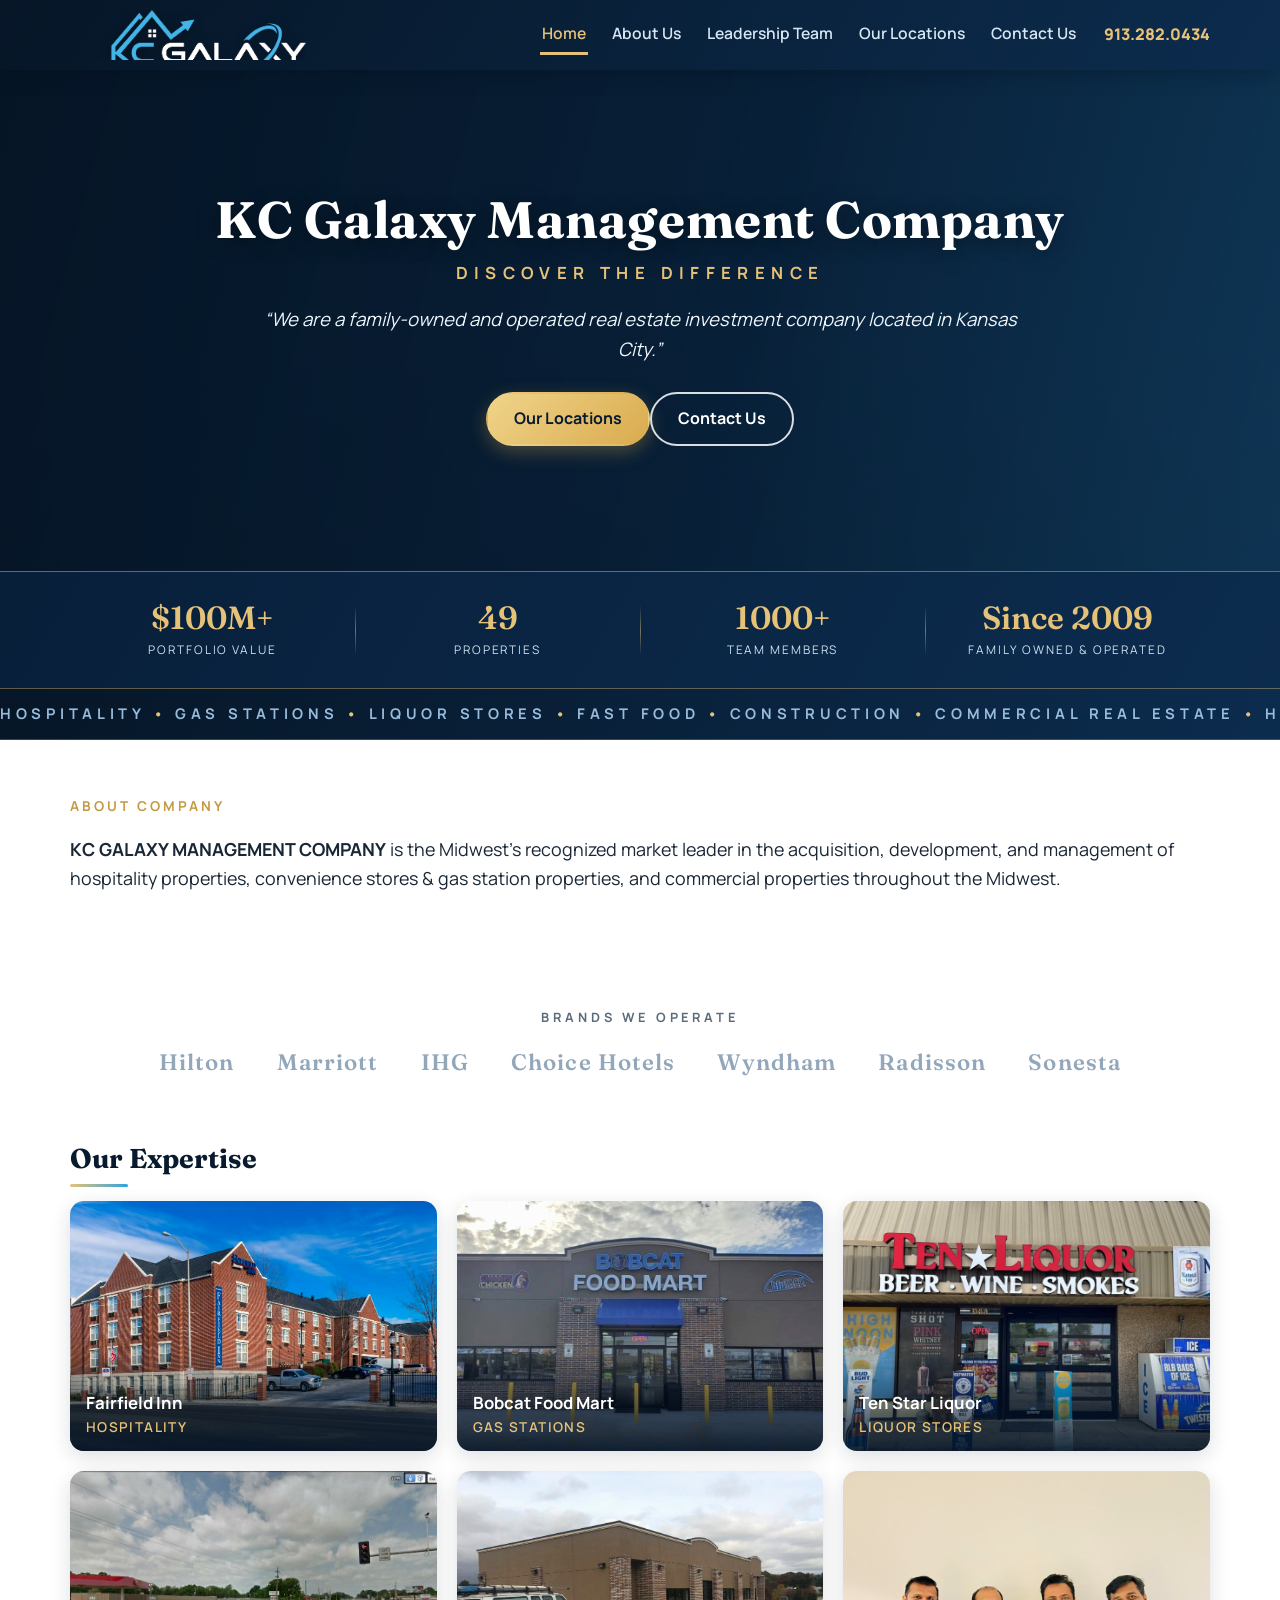
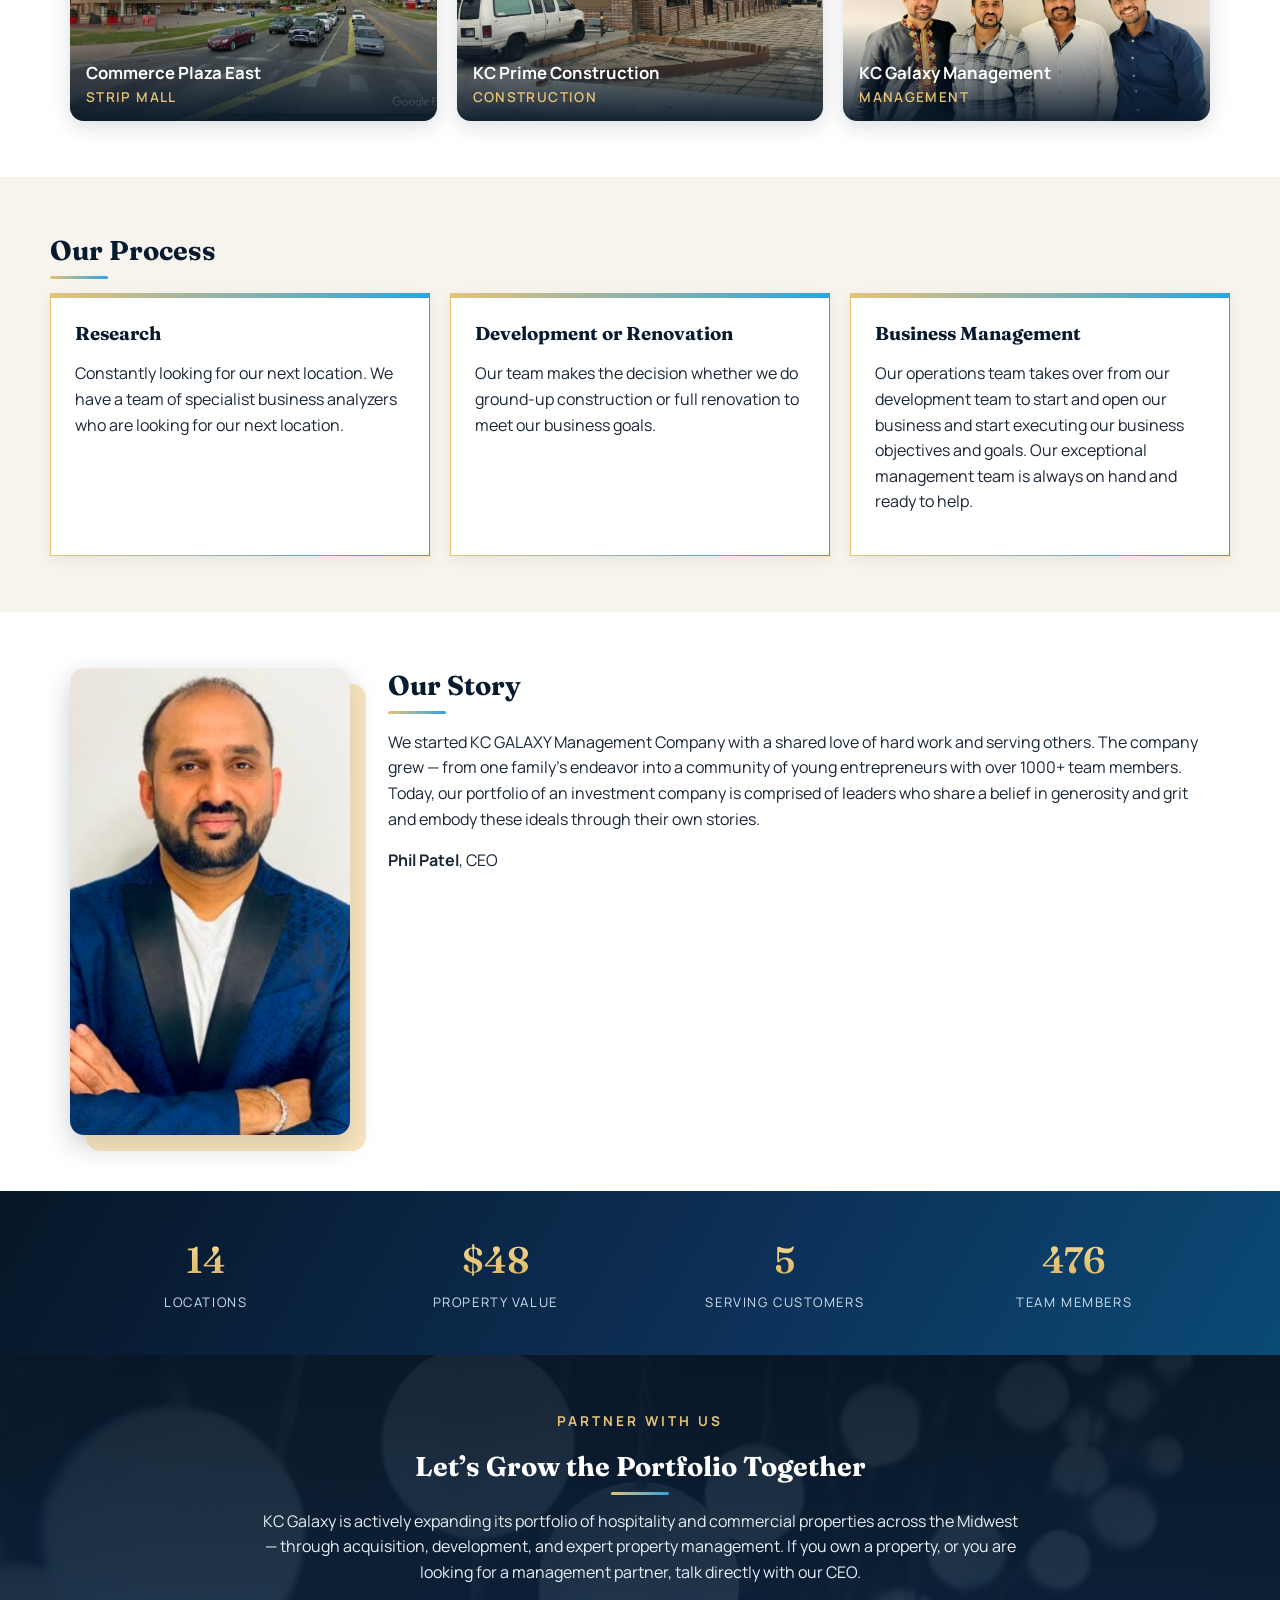
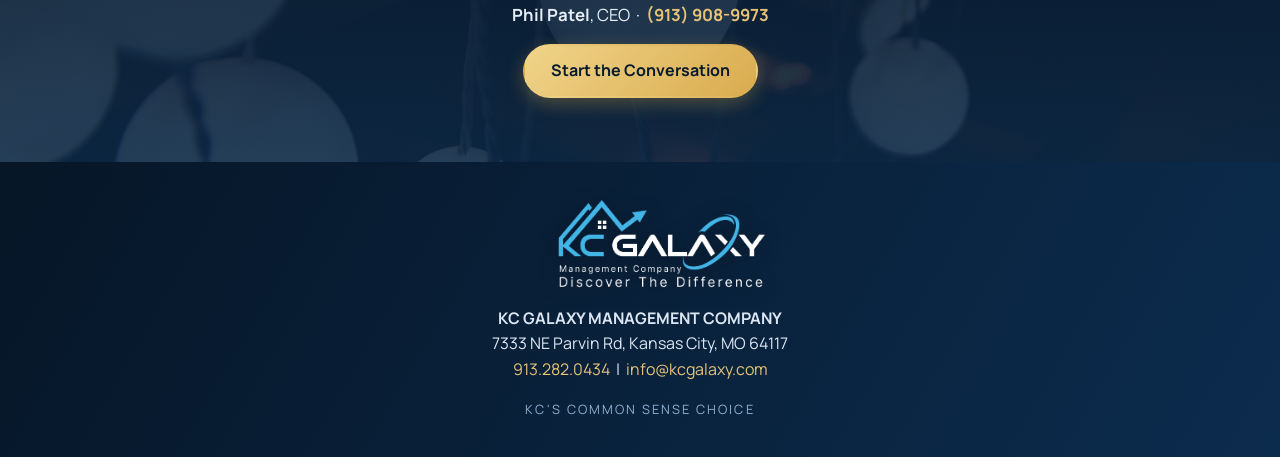
==== commit c8b1d805: "Tier 1 premium: serif typography, hero slideshow, stat bar, brand strip, portfolio filters + feature" ====
--- a/index.html
+++ b/index.html
@@ -6,6 +6,13 @@
 <title>KC Galaxy Management Company – Discover the Difference</title>
 <meta name="description" content="KC Galaxy Management Company is a family-owned real estate investment company in Kansas City — hospitality, convenience stores, gas stations and commercial properties.">
 <link rel="icon" href="img/cropped-jpg-1-01-scaled-1-192x192.jpg">
+<link rel="preconnect" href="https://fonts.googleapis.com">
+<link rel="preconnect" href="https://fonts.gstatic.com" crossorigin>
+<link href="https://fonts.googleapis.com/css2?family=Fraunces:wght@500;600;700&family=Manrope:wght@400;500;600;700;800&display=swap" rel="stylesheet">
+<meta property="og:title" content="KC Galaxy Management Company – Discover the Difference">
+<meta property="og:description" content="KC Galaxy Management Company — hospitality, retail and commercial real estate across the Kansas City region.">
+<meta property="og:type" content="website">
+<meta property="og:image" content="https://kcgalaxy.com/img/qtq80-vEx5zf.jpeg">
 <link rel="stylesheet" href="assets/style.css">
 </head>
 <body>
@@ -25,6 +32,7 @@
 </header>
 
 <section class="hero">
+  <div class="hero-slides" aria-hidden="true"><div class="hero-slide hs1"></div><div class="hero-slide hs2"></div><div class="hero-slide hs3"></div><div class="hero-slide hs4"></div></div>
   <div class="wrap hero-in">
     <h1>KC Galaxy Management Company</h1>
     <p class="hero-tag">Discover the Difference</p>
@@ -32,11 +40,21 @@
     <div class="hero-cta"><a class="btn" href="locations.html">Our Locations</a><a class="btn btn-ghost" href="contact.html">Contact Us</a></div>
   </div>
 </section>
+<div class="statbar"><div class="wrap statbar-in">
+  <div class="stat"><span class="stat-num">$100M+</span><span class="stat-lbl">Portfolio Value</span></div>
+  <div class="stat"><span class="stat-num">49</span><span class="stat-lbl">Properties</span></div>
+  <div class="stat"><span class="stat-num">1000+</span><span class="stat-lbl">Team Members</span></div>
+  <div class="stat"><span class="stat-num">Since 2009</span><span class="stat-lbl">Family Owned &amp; Operated</span></div>
+</div></div>
 <div class="marquee" aria-hidden="true"><div class="marquee-track"><span>Hospitality <b>&bull;</b> Gas Stations <b>&bull;</b> Liquor Stores <b>&bull;</b> Fast Food <b>&bull;</b> Construction <b>&bull;</b> Commercial Real Estate <b>&bull;</b> </span><span>Hospitality <b>&bull;</b> Gas Stations <b>&bull;</b> Liquor Stores <b>&bull;</b> Fast Food <b>&bull;</b> Construction <b>&bull;</b> Commercial Real Estate <b>&bull;</b> </span></div></div>
 <section class="wrap section">
   <p class="kicker">About Company</p>
   <p class="lead"><strong>KC GALAXY MANAGEMENT COMPANY</strong> is the Midwest&rsquo;s recognized market leader in the acquisition, development, and management of hospitality properties, convenience stores &amp; gas station properties, and commercial properties throughout the Midwest.</p>
 </section>
+<section class="brandstrip"><div class="wrap">
+  <p class="brandstrip-h">Brands We Operate</p>
+  <div class="brandstrip-row"><span>Hilton</span><span>Marriott</span><span>IHG</span><span>Choice Hotels</span><span>Wyndham</span><span>Radisson</span><span>Sonesta</span></div>
+</div></section>
 <section class="wrap section">
   <h2>Our Expertise</h2>
   <div class="exp-grid">
@@ -74,6 +92,15 @@
     <div class="counter"><span class="num" data-count="1000" data-suffix="+">0</span><span class="lbl">Team Members</span></div>
   </div>
 </section>
+<section class="section partner">
+  <div class="wrap">
+    <p class="kicker">Partner With Us</p>
+    <h2>Let&rsquo;s Grow the Portfolio Together</h2>
+    <p>KC Galaxy is actively expanding its portfolio of hospitality and commercial properties across the Midwest &mdash; through acquisition, development, and expert property management. If you own a property, or you are looking for a management partner, talk directly with our CEO.</p>
+    <p class="partner-who"><strong>Phil Patel</strong>, CEO &nbsp;&middot;&nbsp; <a href="tel:+19139089973">(913) 908-9973</a></p>
+    <a class="btn" href="contact.html">Start the Conversation</a>
+  </div>
+</section>
 
 <footer class="site-footer">
   <div class="wrap footer-in">
@@ -84,6 +111,7 @@
     <p class="fine">KC'S COMMON SENSE CHOICE</p>
   </div>
 </footer>
+<button id="toTop" aria-label="Back to top">&uarr;</button>
 <script src="assets/main.js"></script>
 </body>
 </html>
--- a/assets/style.css
+++ b/assets/style.css
@@ -5,7 +5,8 @@
 }
 *{box-sizing:border-box}
 html{scroll-behavior:smooth}
-body{margin:0;font-family:"Segoe UI",system-ui,-apple-system,Arial,sans-serif;color:var(--ink);background:var(--bg);line-height:1.6}
+body{margin:0;font-family:"Manrope","Segoe UI",system-ui,-apple-system,Arial,sans-serif;color:var(--ink);background:var(--bg);line-height:1.6;animation:pageIn .7s ease both}
+@keyframes pageIn{from{opacity:0}to{opacity:1}}
 img{max-width:100%;display:block}
 a{color:var(--navy2)}
 ::selection{background:var(--gold);color:var(--navy)}
@@ -39,8 +40,14 @@
 
 /* Hero — Ken Burns motion photo, premium grade */
 .hero{position:relative;overflow:hidden;color:#fff;text-align:center;padding:118px 0;background:var(--navy)}
-.hero::before{content:'';position:absolute;inset:0;background:url('../img/qtq80-vEx5zf.jpeg') center/cover no-repeat;filter:saturate(1.12) contrast(1.07);animation:kb 24s ease-in-out infinite alternate}
-.hero::after{content:'';position:absolute;inset:0;background:linear-gradient(105deg,rgba(5,20,36,.90),rgba(8,34,60,.66) 55%,rgba(23,84,128,.48)),linear-gradient(to top,rgba(5,20,36,.65),transparent 45%)}
+.hero-slides{position:absolute;inset:0;z-index:0}
+.hero-slide{position:absolute;inset:0;background-position:center;background-size:cover;background-repeat:no-repeat;filter:saturate(1.12) contrast(1.07);opacity:0;animation:hs 28s linear infinite}
+.hero-slide.hs1{background-image:url('../img/qtq80-vEx5zf.jpeg')}
+.hero-slide.hs2{background-image:url('../img/fairfield-18.jpg');animation-delay:7s}
+.hero-slide.hs3{background-image:url('../img/Hampton-Overland-19.jpg');animation-delay:14s}
+.hero-slide.hs4{background-image:url('../img/La-Quinta-Olathe-15-1024x768.jpg');animation-delay:21s}
+@keyframes hs{0%{opacity:0;transform:scale(1)}5%{opacity:1}25%{opacity:1}30%{opacity:0}100%{opacity:0;transform:scale(1.12)}}
+.hero::after{content:'';position:absolute;inset:0;z-index:1;background:linear-gradient(105deg,rgba(5,20,36,.90),rgba(8,34,60,.66) 55%,rgba(23,84,128,.48)),linear-gradient(to top,rgba(5,20,36,.65),transparent 45%)}
 .hero-in{position:relative;z-index:2}
 .hero h1{color:#fff;font-size:clamp(2.1rem,5vw,3.2rem);letter-spacing:.01em;margin-bottom:8px;text-shadow:0 3px 22px rgba(0,0,0,.45)}
 .hero-tag{color:var(--gold);font-size:1.05rem;font-weight:700;letter-spacing:.38em;text-transform:uppercase;margin:0 0 18px}
@@ -130,9 +137,53 @@
 .site-footer a{color:var(--gold);text-decoration:none}
 .site-footer .fine{color:#8fb0d1;letter-spacing:.16em;font-size:.8rem;margin-bottom:0}
 
+/* Tier 1 premium upgrade — typography, stat bar, brand strip, partner CTA, timeline, portfolio filter */
+h1,h2,h3,.counter .num,.stat-num,.tl-year{font-family:"Fraunces",Georgia,"Times New Roman",serif}
+.counter .num{font-weight:600}
+.site-header{transition:box-shadow .3s ease}
+.header-in{transition:padding .3s ease}
+.brand,.brand img{transition:width .3s ease,height .3s ease}
+.site-header.scrolled .header-in{padding-top:5px;padding-bottom:5px}
+.site-header.scrolled .brand{width:200px;height:42px}
+.site-header.scrolled .brand img{width:200px}
+.statbar{background:linear-gradient(120deg,#081f3a,var(--navy2));border-top:1px solid rgba(230,194,120,.45)}
+.statbar-in{display:grid;grid-template-columns:repeat(4,1fr);padding-top:24px;padding-bottom:24px}
+.stat{text-align:center;padding:4px 12px;position:relative}
+.stat + .stat::before{content:'';position:absolute;left:0;top:12%;height:76%;width:1px;background:linear-gradient(180deg,transparent,rgba(230,194,120,.5),transparent)}
+.stat-num{display:block;font-size:2rem;font-weight:600;color:var(--gold);line-height:1.15}
+.stat-lbl{display:block;text-transform:uppercase;letter-spacing:.16em;font-size:.74rem;color:#cfe0f0;margin-top:4px}
+.brandstrip{padding:40px 0 4px;text-align:center}
+.brandstrip-h{text-transform:uppercase;letter-spacing:.3em;color:var(--muted);font-size:.8rem;font-weight:700;margin:0 0 18px}
+.brandstrip-row{display:flex;flex-wrap:wrap;gap:12px 42px;justify-content:center;align-items:center}
+.brandstrip-row span{font-family:"Fraunces",Georgia,serif;font-size:1.4rem;font-weight:600;letter-spacing:.05em;color:#93a7ba}
+.partner{background:linear-gradient(rgba(6,22,39,.93),rgba(9,38,66,.88)),url('../img/qtq80-vEx5zf.jpeg') center/cover no-repeat;color:#fff;text-align:center}
+.partner h2{color:#fff}
+.partner h2::after{left:50%;transform:translateX(-50%)}
+.partner p{max-width:760px;margin:0 auto 16px;color:#e6eef6}
+.partner .kicker{color:var(--gold)}
+.partner-who{font-size:1.05rem}
+.partner-who a{color:var(--gold);font-weight:700;text-decoration:none}
+.timeline{position:relative;margin-top:10px}
+.timeline::before{content:'';position:absolute;left:118px;top:8px;bottom:8px;width:2px;background:linear-gradient(180deg,var(--gold),var(--blue))}
+.tl-item{display:grid;grid-template-columns:96px 1fr;gap:44px;position:relative;padding:18px 0}
+.tl-item::before{content:'';position:absolute;left:113px;top:30px;width:12px;height:12px;border-radius:50%;background:var(--gold);box-shadow:0 0 0 4px #fff,0 0 0 6px rgba(196,154,69,.55);z-index:1}
+.tl-year{font-size:1.55rem;font-weight:700;color:var(--gold-d);text-align:right;line-height:1.2}
+.tl-body h3{margin:0 0 6px}
+.tl-body p{margin:0}
+.filter-bar{display:flex;flex-wrap:wrap;gap:10px;padding-top:36px;padding-bottom:4px}
+.filter-btn{font:inherit;font-weight:700;font-size:.95rem;padding:9px 20px;border-radius:999px;border:1.5px solid var(--navy2);background:#fff;color:var(--navy);cursor:pointer;transition:all .25s ease}
+.filter-btn:hover{border-color:var(--gold-d);color:var(--gold-d)}
+.filter-btn.active{background:linear-gradient(135deg,#f0d48a,#d9ab4e);border-color:transparent;color:var(--navy);box-shadow:0 5px 14px rgba(196,154,69,.35)}
+.featured-grid{grid-template-columns:repeat(auto-fit,minmax(min(400px,100%),1fr))}
+.loc-card.featured img{height:260px}
+#toTop{position:fixed;right:22px;bottom:22px;width:46px;height:46px;border-radius:50%;border:none;background:linear-gradient(135deg,#f0d48a,#d9ab4e);color:var(--navy);font-size:1.15rem;font-weight:800;cursor:pointer;box-shadow:0 8px 20px rgba(7,26,46,.3);opacity:0;pointer-events:none;transform:translateY(8px);transition:opacity .3s ease,transform .3s ease;z-index:60}
+#toTop.show{opacity:1;pointer-events:auto;transform:none}
+
 @media (prefers-reduced-motion: reduce){
   .rv{opacity:1;transform:none;transition:none}
-  .hero::before{animation:none}
+  body{animation:none}
+  .hero-slide{animation:none;opacity:0}
+  .hero-slide.hs1{opacity:1}
   .marquee-track{animation-duration:90s}
 }
 @media (max-width:820px){
@@ -147,4 +198,12 @@
   .exec{grid-template-columns:1fr}
   .exec img{width:200px;height:auto}
   .footer-logo{width:210px}
+  .site-header.scrolled .brand{width:168px;height:36px}
+  .site-header.scrolled .brand img{width:168px}
+  .statbar-in{grid-template-columns:repeat(2,1fr);gap:18px 0}
+  .stat:nth-child(3)::before{display:none}
+  .tl-item{grid-template-columns:70px 1fr;gap:28px}
+  .timeline::before{left:86px}
+  .tl-item::before{left:81px}
+  .tl-year{font-size:1.25rem}
 }
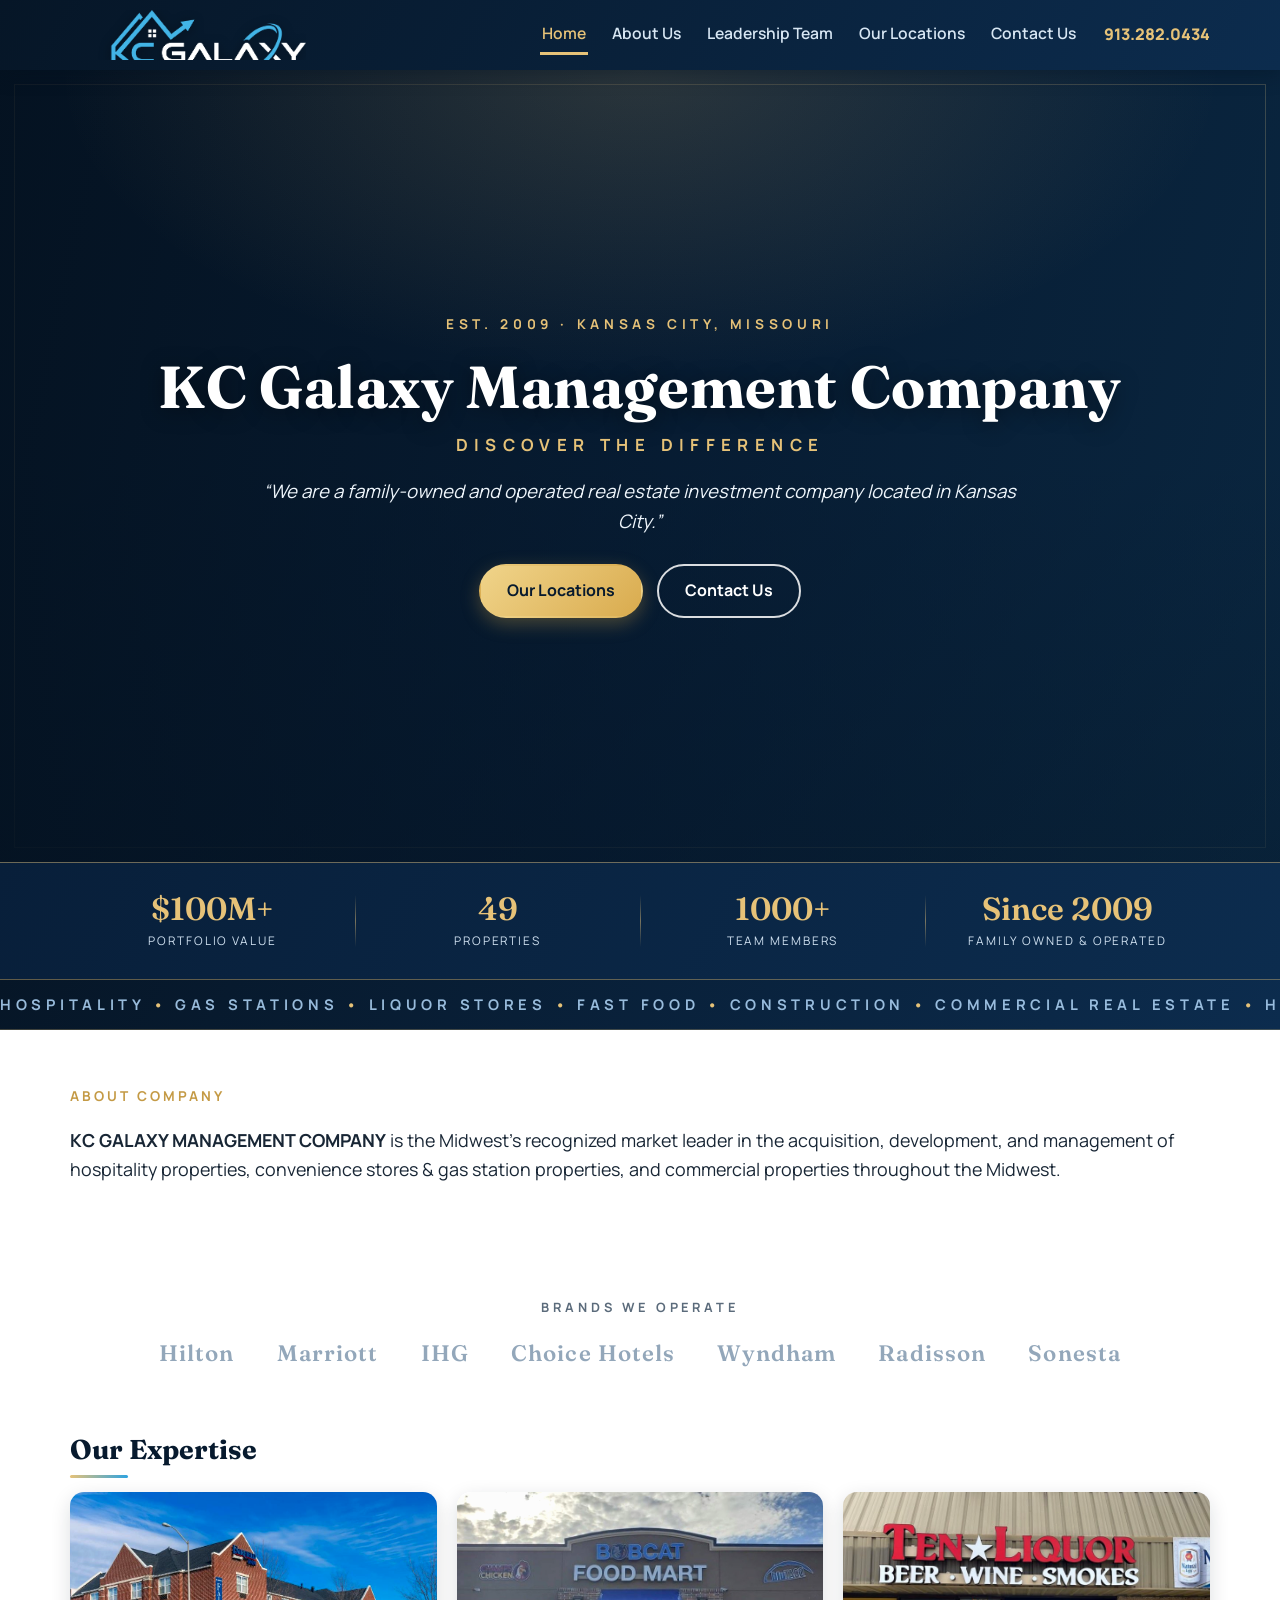
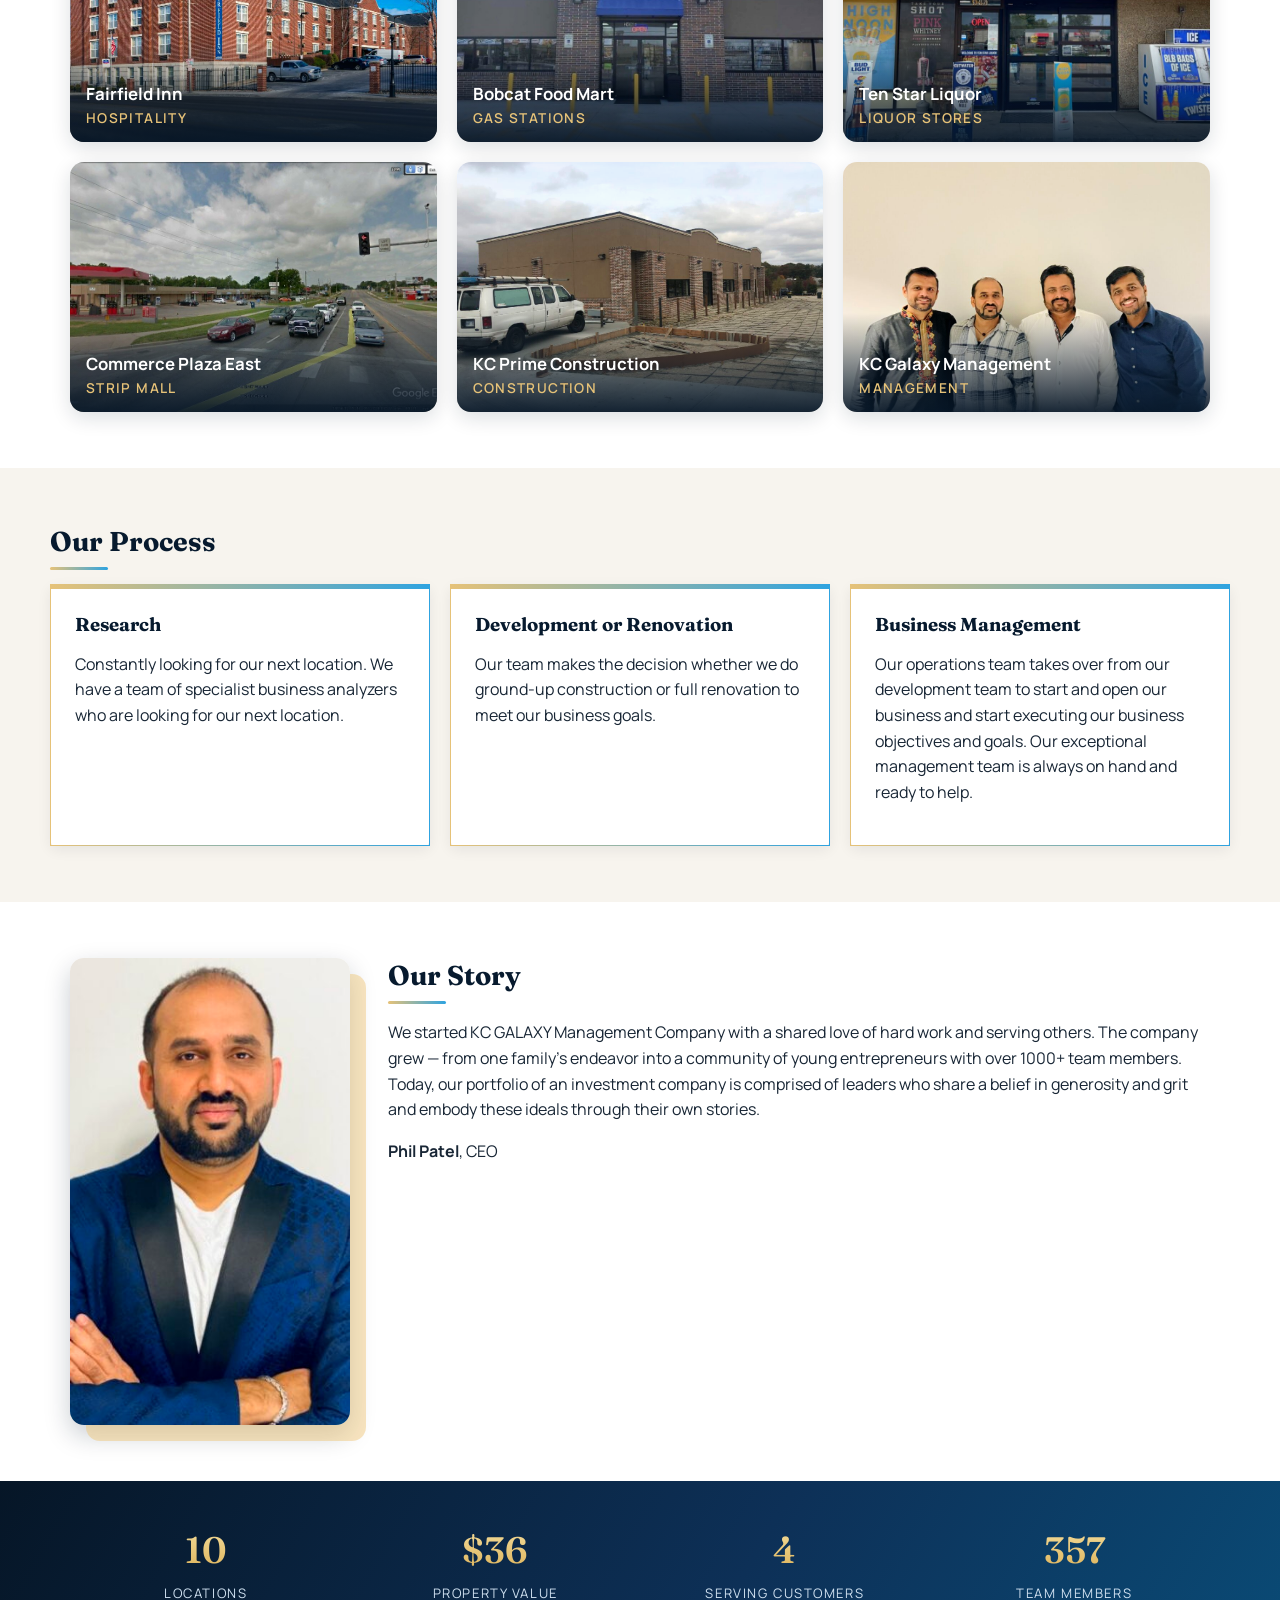
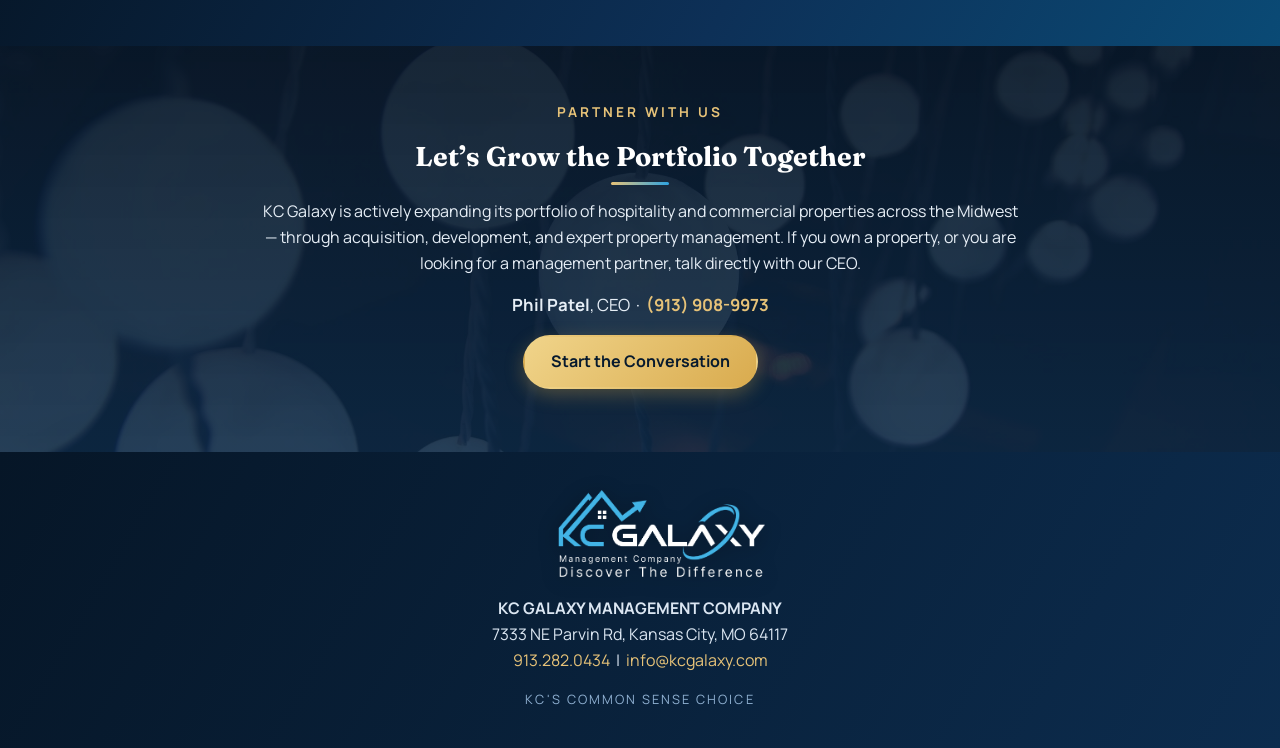
==== commit 5dd07355: "Hero upgrade: real hotel photos in slideshow, richer lighter grade, gold frame, eyebrow line" ====
--- a/index.html
+++ b/index.html
@@ -34,6 +34,7 @@
 <section class="hero">
   <div class="hero-slides" aria-hidden="true"><div class="hero-slide hs1"></div><div class="hero-slide hs2"></div><div class="hero-slide hs3"></div><div class="hero-slide hs4"></div></div>
   <div class="wrap hero-in">
+    <p class="hero-eyebrow">Est. 2009 &middot; Kansas City, Missouri</p>
     <h1>KC Galaxy Management Company</h1>
     <p class="hero-tag">Discover the Difference</p>
     <p class="hero-quote">&ldquo;We are a family-owned and operated real estate investment company located in Kansas City.&rdquo;</p>
--- a/assets/style.css
+++ b/assets/style.css
@@ -39,17 +39,20 @@
 .nav-toggle{display:none;background:none;border:none;color:#fff;font-size:1.6rem;margin-left:auto;cursor:pointer}
 
 /* Hero — Ken Burns motion photo, premium grade */
-.hero{position:relative;overflow:hidden;color:#fff;text-align:center;padding:118px 0;background:var(--navy)}
+.hero{position:relative;overflow:hidden;color:#fff;text-align:center;padding:110px 0;min-height:88vh;display:flex;align-items:center;background:var(--navy)}
+.hero::before{content:'';position:absolute;inset:14px;border:1px solid rgba(230,194,120,.35);z-index:1;pointer-events:none}
+.hero-eyebrow{color:var(--gold);font-weight:700;letter-spacing:.34em;text-transform:uppercase;font-size:.85rem;margin:0 0 14px}
+.hero-cta{display:flex;gap:14px;justify-content:center;flex-wrap:wrap}
 .hero-slides{position:absolute;inset:0;z-index:0}
-.hero-slide{position:absolute;inset:0;background-position:center;background-size:cover;background-repeat:no-repeat;filter:saturate(1.12) contrast(1.07);opacity:0;animation:hs 28s linear infinite}
-.hero-slide.hs1{background-image:url('../img/qtq80-vEx5zf.jpeg')}
+.hero-slide{position:absolute;inset:0;background-position:center;background-size:cover;background-repeat:no-repeat;filter:saturate(1.18) contrast(1.09) brightness(1.03);opacity:0;animation:hs 28s linear infinite}
+.hero-slide.hs1{background-image:url('../img/Hampton-Overland-19.jpg')}
 .hero-slide.hs2{background-image:url('../img/fairfield-18.jpg');animation-delay:7s}
-.hero-slide.hs3{background-image:url('../img/Hampton-Overland-19.jpg');animation-delay:14s}
-.hero-slide.hs4{background-image:url('../img/La-Quinta-Olathe-15-1024x768.jpg');animation-delay:21s}
+.hero-slide.hs3{background-image:url('../img/La-Quinta-Olathe-15-1024x768.jpg');animation-delay:14s}
+.hero-slide.hs4{background-image:url('../img/Wingate-27.jpg');animation-delay:21s}
 @keyframes hs{0%{opacity:0;transform:scale(1)}5%{opacity:1}25%{opacity:1}30%{opacity:0}100%{opacity:0;transform:scale(1.12)}}
-.hero::after{content:'';position:absolute;inset:0;z-index:1;background:linear-gradient(105deg,rgba(5,20,36,.90),rgba(8,34,60,.66) 55%,rgba(23,84,128,.48)),linear-gradient(to top,rgba(5,20,36,.65),transparent 45%)}
+.hero::after{content:'';position:absolute;inset:0;z-index:1;background:radial-gradient(65% 55% at 50% 0%,rgba(230,194,120,.16),transparent 70%),linear-gradient(102deg,rgba(4,17,31,.85),rgba(7,30,55,.50) 52%,rgba(16,64,102,.32)),linear-gradient(to top,rgba(4,17,31,.74),transparent 50%)}
 .hero-in{position:relative;z-index:2}
-.hero h1{color:#fff;font-size:clamp(2.1rem,5vw,3.2rem);letter-spacing:.01em;margin-bottom:8px;text-shadow:0 3px 22px rgba(0,0,0,.45)}
+.hero h1{color:#fff;font-size:clamp(2.3rem,5.4vw,3.7rem);letter-spacing:.01em;margin-bottom:8px;text-shadow:0 3px 22px rgba(0,0,0,.45)}
 .hero-tag{color:var(--gold);font-size:1.05rem;font-weight:700;letter-spacing:.38em;text-transform:uppercase;margin:0 0 18px}
 .hero-quote{font-size:1.16rem;font-style:italic;max-width:780px;margin:0 auto 28px;color:#eef5fb}
 @keyframes kb{from{transform:scale(1) translateY(0)}to{transform:scale(1.14) translateY(-1.5%)}}
